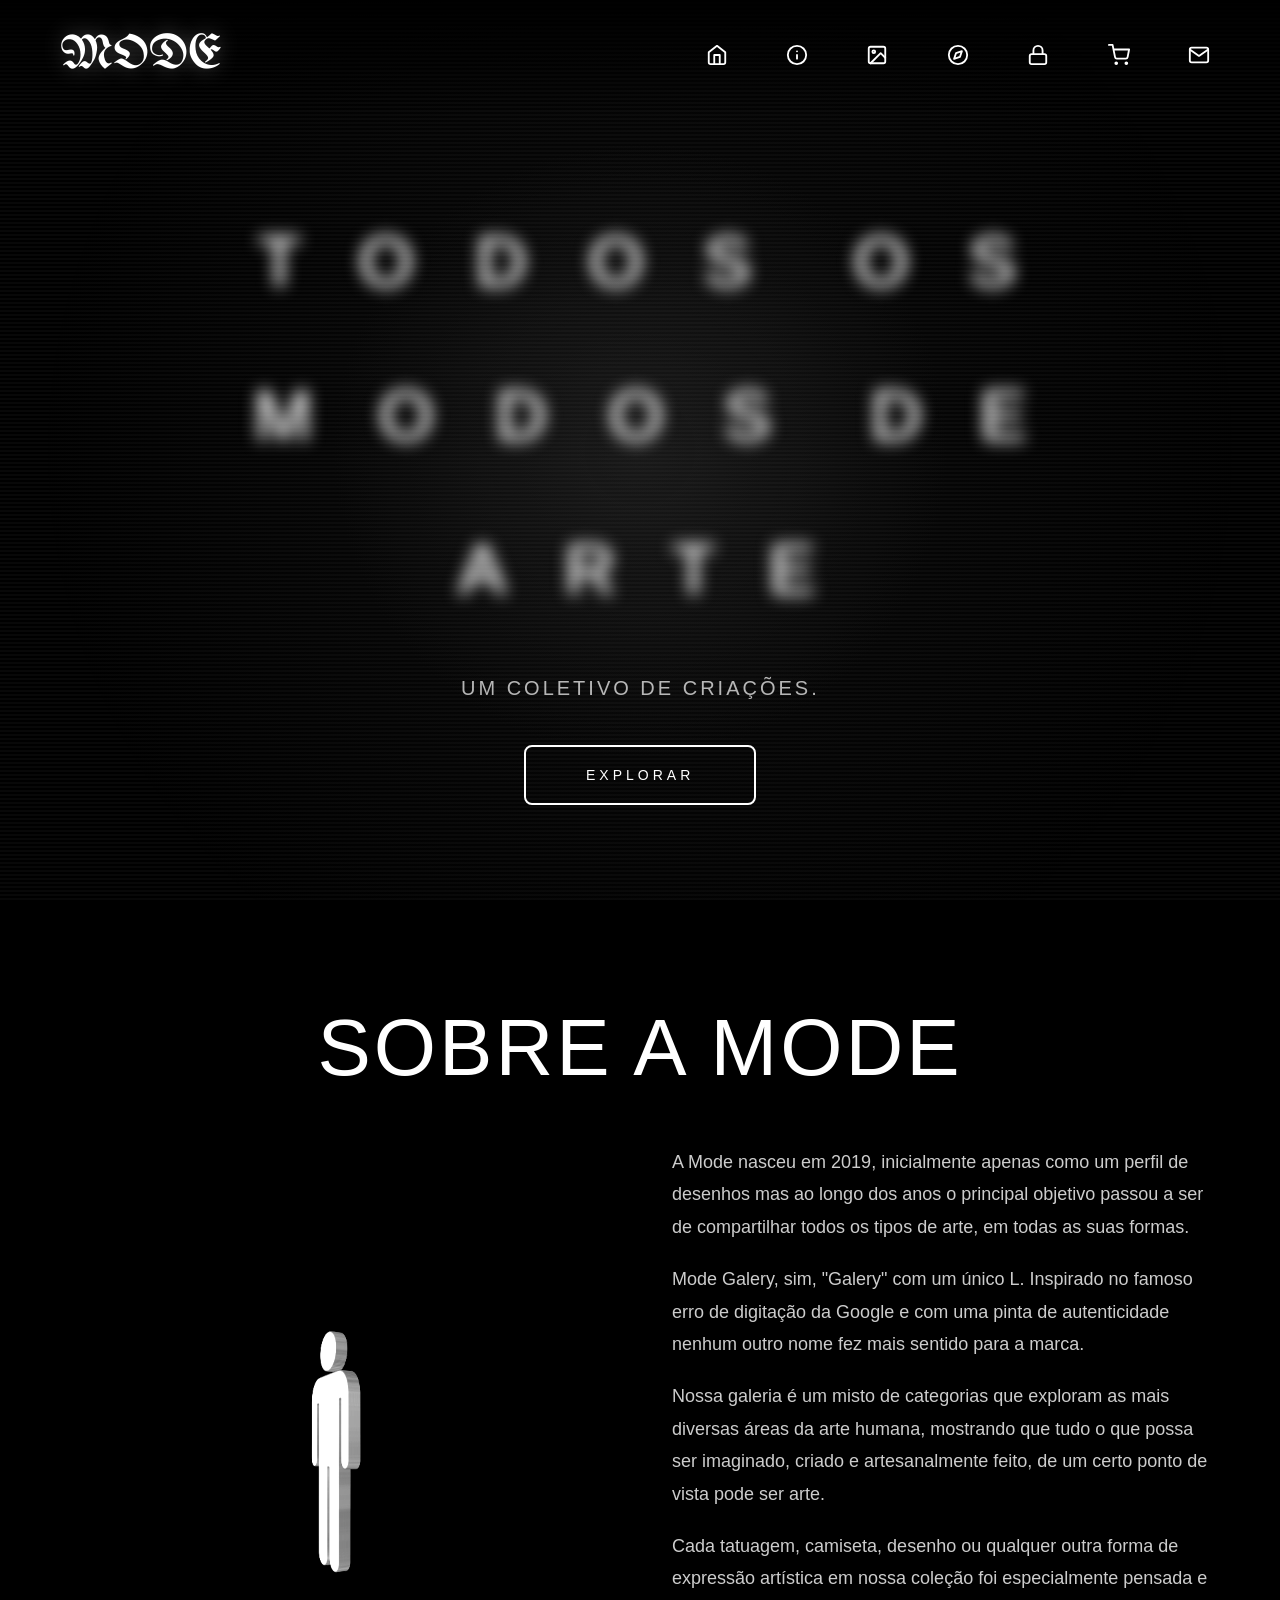
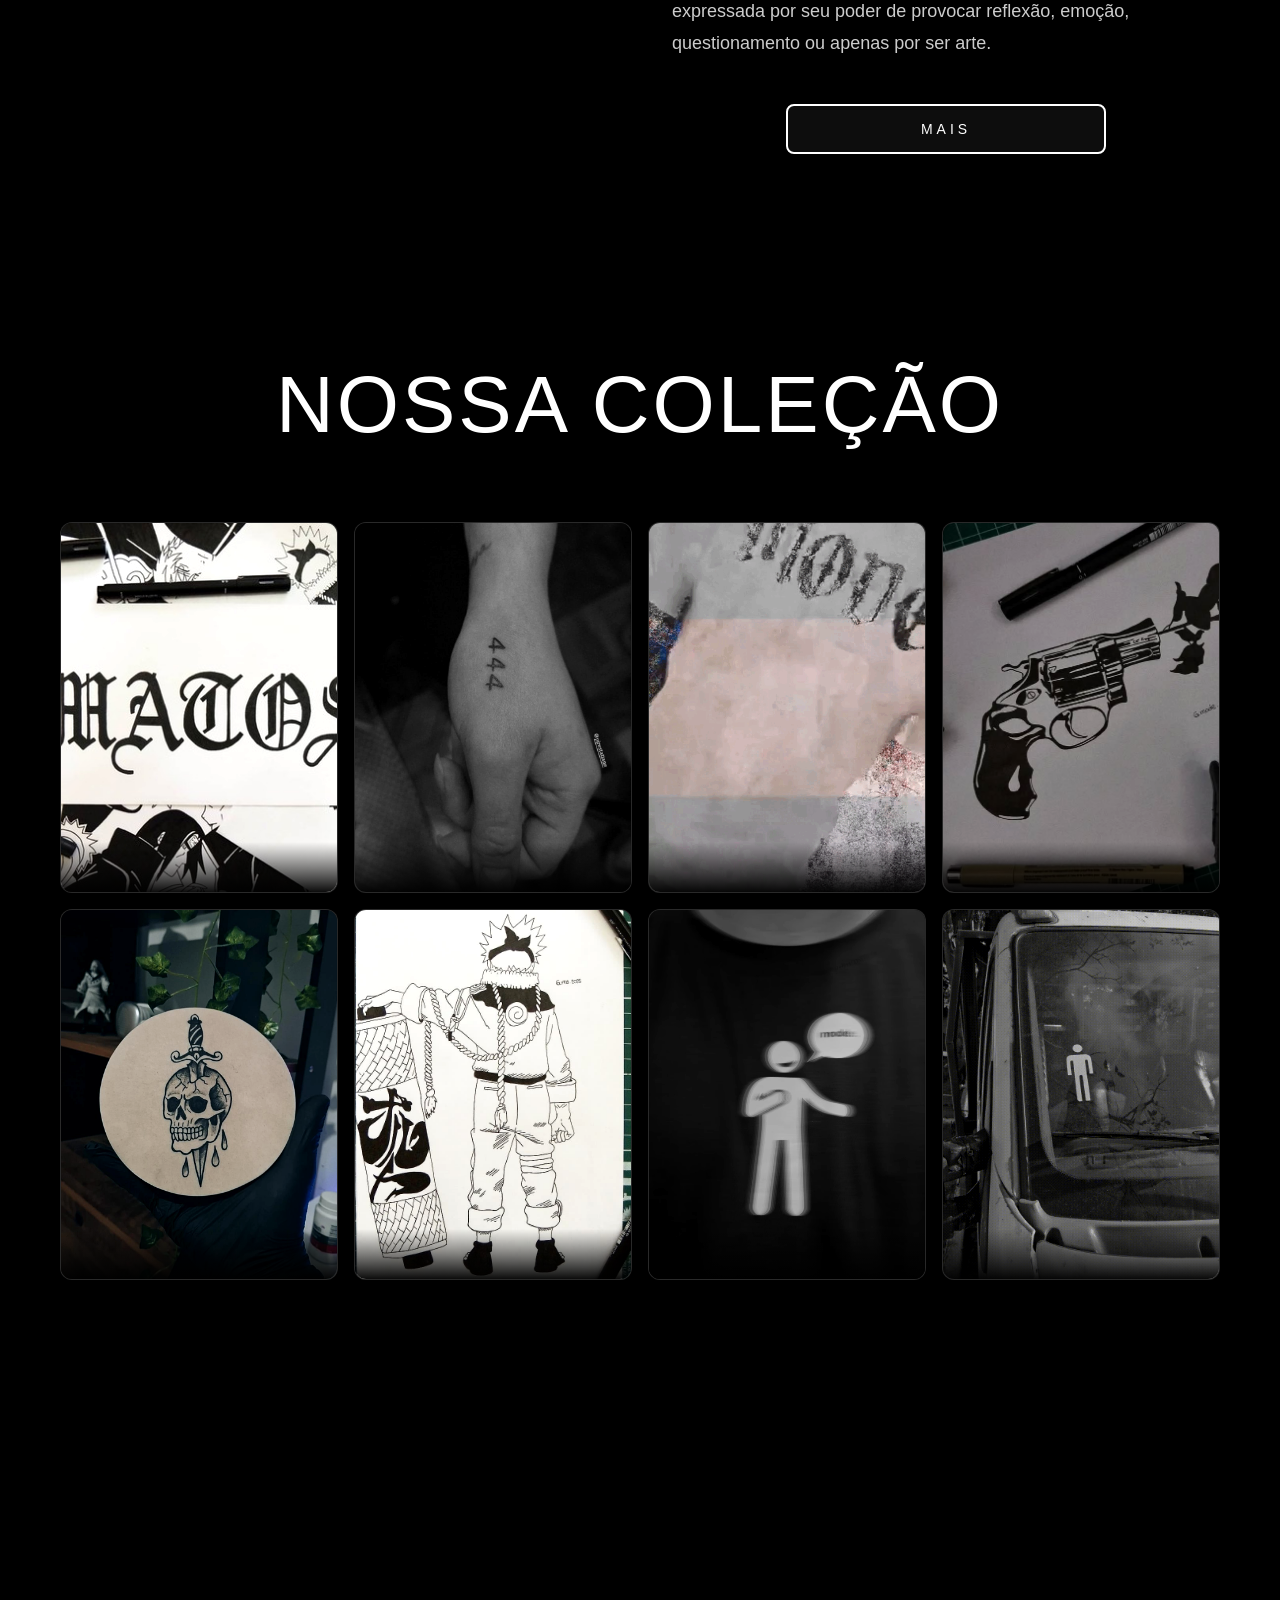
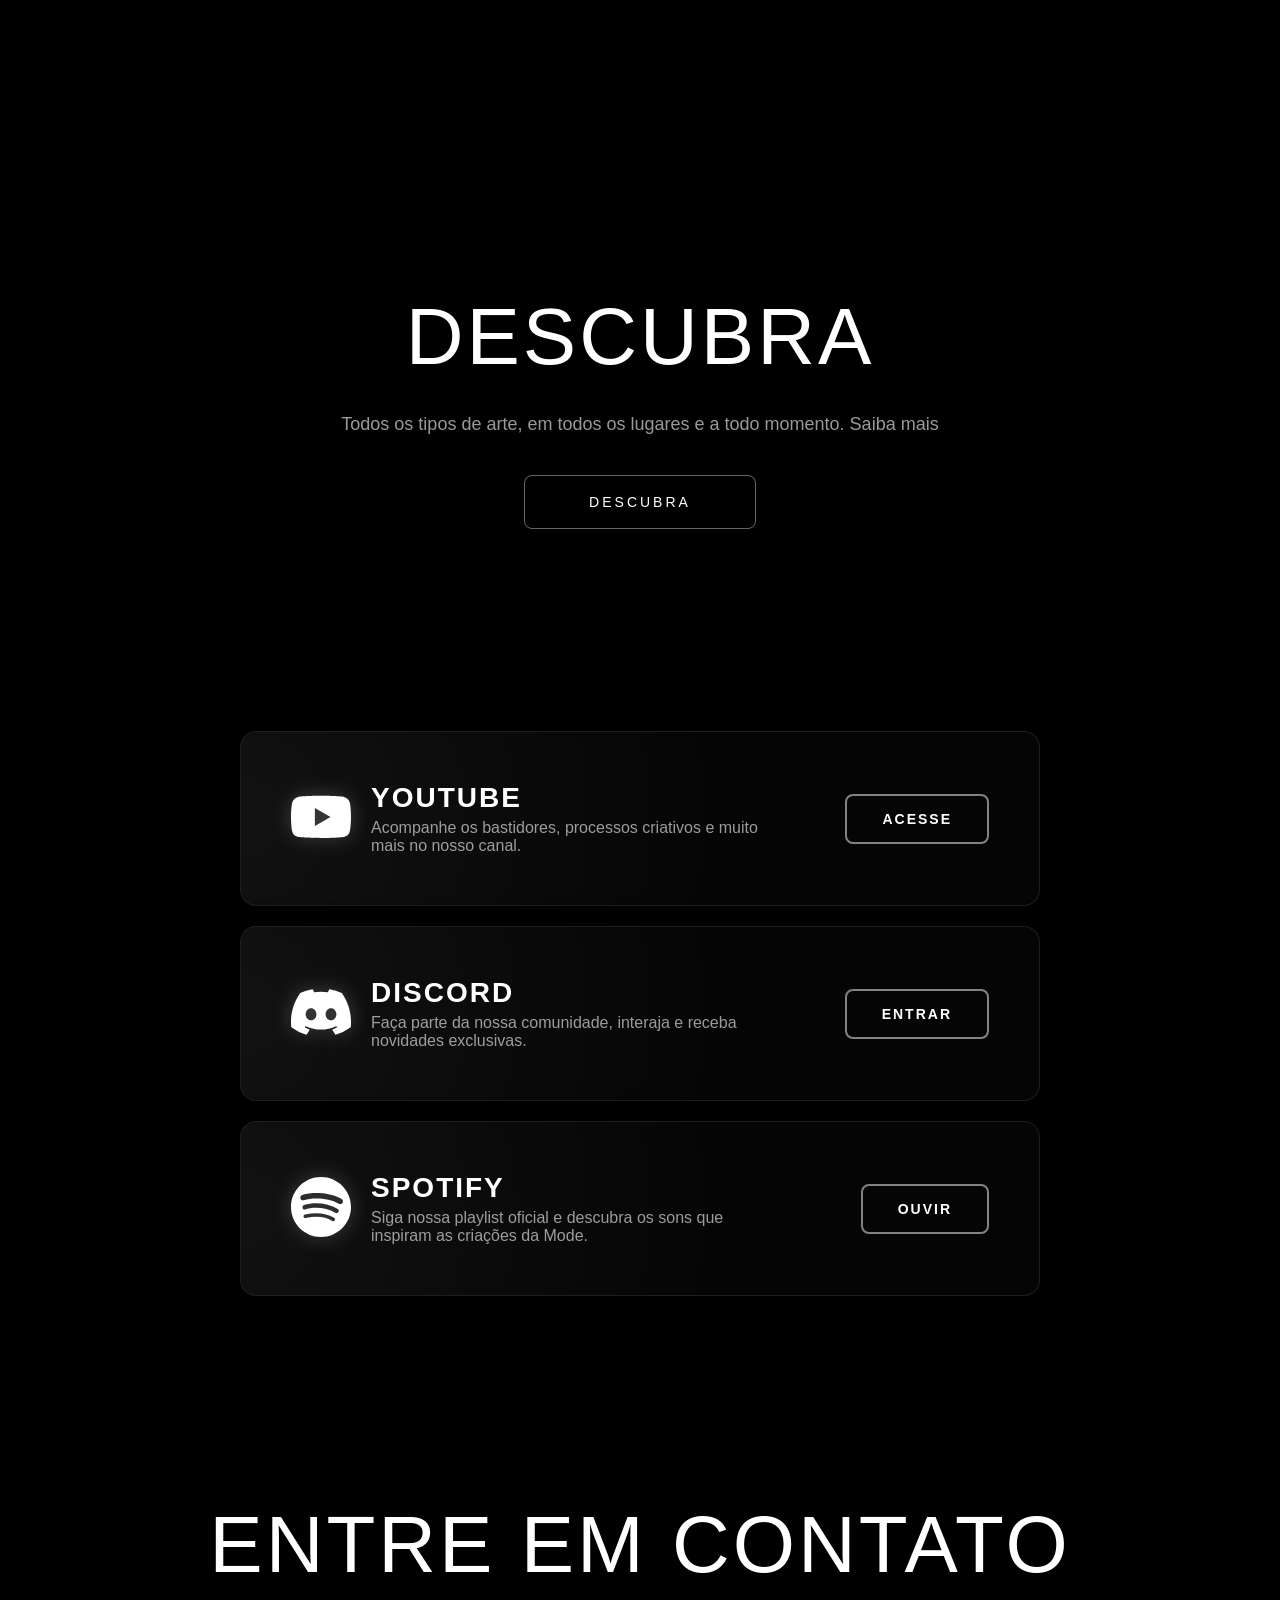
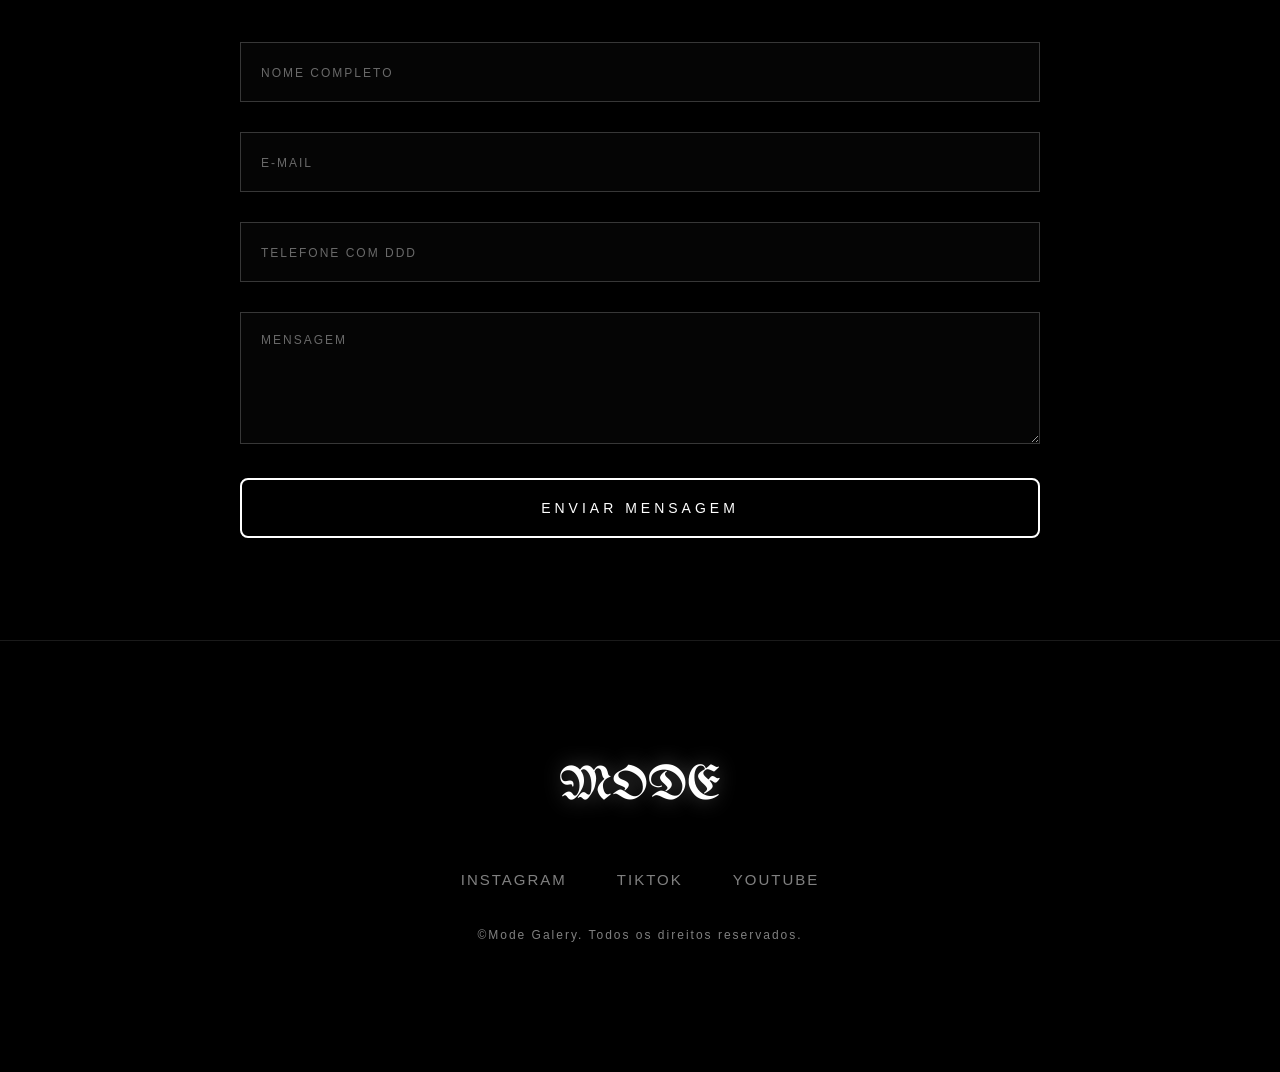
==== index.html @ 177bc2ba "Upload files" ====
<!DOCTYPE html>
<html lang="pt-BR">
<head>
    <meta charset="UTF-8">
    <meta name="viewport" content="width=device-width, initial-scale=1.0">
    <title>Mode Galery</title>
    <link rel="icon" type="image/x-icon" href="img/home-mode.png">
    <meta name="description" content="MODE COMPANY - Todos os modos de arte">
    <link rel="stylesheet" href="style.css">
    <link rel="preconnect" href="https://fonts.googleapis.com">
    <link rel="preconnect" href="https://fonts.gstatic.com" crossorigin>
    <link href="https://fonts.googleapis.com/css2?family=UnifrakturMaguntia&family=Cormorant+Garamond:ital,wght@0,300;0,400;1,400&display=swap" rel="stylesheet">
    <!-- Netlify Identity Widget -->
    <script type="text/javascript" src="https://identity.netlify.com/v1/netlify-identity-widget.js"></script>
</head>
<body>
    <div class="loading-screen" id="loading">
        <div class="loading-container">
            <img src="img/home-mode-gif.gif" alt="Mode Loading" class="loading-gif">
        </div>
    </div>

    <div class="menu-overlay" id="menuOverlay"></div>
    <div class="particles" id="particles"></div>
    <div class="scanline"></div>
    <div class="blur-glow"></div>
    <div class="mouse-gradient" id="mouseGradient"></div>

    <nav>
        <div class="nav-container">
            <a href="index.html" class="logo" style="text-decoration:none;">MODE</a>
            <div class="nav-right">
                <div class="nav-links" id="navLinks">
                    <a href="#home" title="Início">
                        <svg viewBox="0 0 24 24" width="22" height="22" fill="none" stroke="currentColor" stroke-width="2" stroke-linecap="round" stroke-linejoin="round"><path d="M3 9l9-7 9 7v11a2 2 0 0 1-2 2H5a2 2 0 0 1-2-2z"></path><polyline points="9 22 9 12 15 12 15 22"></polyline></svg>
                        <span class="nav-text">Início</span>
                    </a>
                    <a href="#about" title="Sobre">
                        <svg viewBox="0 0 24 24" width="22" height="22" fill="none" stroke="currentColor" stroke-width="2" stroke-linecap="round" stroke-linejoin="round"><circle cx="12" cy="12" r="10"></circle><line x1="12" y1="16" x2="12" y2="12"></line><line x1="12" y1="8" x2="12.01" y2="8"></line></svg>
                        <span class="nav-text">Sobre</span>
                    </a>
                    <a href="#gallery" title="Galeria">
                        <svg viewBox="0 0 24 24" width="22" height="22" fill="none" stroke="currentColor" stroke-width="2" stroke-linecap="round" stroke-linejoin="round"><rect x="3" y="3" width="18" height="18" rx="2" ry="2"></rect><circle cx="8.5" cy="8.5" r="1.5"></circle><polyline points="21 15 16 10 5 21"></polyline></svg>
                        <span class="nav-text">Galeria</span>
                    </a>
                    <a href="descubra.html" title="Descubra">
                        <svg viewBox="0 0 24 24" width="22" height="22" fill="none" stroke="currentColor" stroke-width="2" stroke-linecap="round" stroke-linejoin="round"><circle cx="12" cy="12" r="10"></circle><polygon points="16.24 7.76 14.12 14.12 7.76 16.24 9.88 9.88 16.24 7.76"></polygon></svg>
                        <span class="nav-text">Descubra</span>
                    </a>
                    <a href="membros/" title="Membros">
                        <svg viewBox="0 0 24 24" width="22" height="22" fill="none" stroke="currentColor" stroke-width="2" stroke-linecap="round" stroke-linejoin="round"><rect x="3" y="11" width="18" height="11" rx="2" ry="2"></rect><path d="M7 11V7a5 5 0 0 1 10 0v4"></path></svg>
                        <span class="nav-text">Membros</span>
                    </a>
                    <a href="loja.html" title="Loja">
                        <svg viewBox="0 0 24 24" width="22" height="22" fill="none" stroke="currentColor" stroke-width="2" stroke-linecap="round" stroke-linejoin="round"><circle cx="9" cy="21" r="1"></circle><circle cx="20" cy="21" r="1"></circle><path d="M1 1h4l2.68 13.39a2 2 0 0 0 2 1.61h9.72a2 2 0 0 0 2-1.61L23 6H6"></path></svg>
                        <span class="nav-text">Loja</span>
                    </a>
                    <a href="#contact" title="Contato">
                        <svg viewBox="0 0 24 24" width="22" height="22" fill="none" stroke="currentColor" stroke-width="2" stroke-linecap="round" stroke-linejoin="round"><path d="M4 4h16c1.1 0 2 .9 2 2v12c0 1.1-.9 2-2 2H4c-1.1 0-2-.9-2-2V6c0-1.1.9-2 2-2z"></path><polyline points="22,6 12,13 2,6"></polyline></svg>
                        <span class="nav-text">Contato</span>
                    </a>
                </div>
                <div class="hamburger" id="hamburger">
                    <span></span>
                    <span></span>
                    <span></span>
                </div>
            </div>
        </div>
    </nav>

    <section class="hero" id="home">
        <div class="hero-content">
            <h1 class="hero-title mobile-only" data-aos data-text="TODOS OS MODOS DE ARTE">TODOS OS<br>MODOS DE<br>ARTE</h1>
            <h1 class="hero-title desktop-blur desktop-only" data-aos aria-label="TODOS OS MODOS DE ARTE">
                <span tabindex="0" class="char-blur"><span data-text="T">T</span></span>
                <span tabindex="0" class="char-blur"><span data-text="O">O</span></span>
                <span tabindex="0" class="char-blur"><span data-text="D">D</span></span>
                <span tabindex="0" class="char-blur"><span data-text="O">O</span></span>
                <span tabindex="0" class="char-blur"><span data-text="S">S</span></span>
                <span tabindex="0" class="char-blur space"><span> </span></span>
                <span tabindex="0" class="char-blur"><span data-text="O">O</span></span>
                <span tabindex="0" class="char-blur"><span data-text="S">S</span></span>
                <span tabindex="0" class="char-blur break"><span></span></span>
                <span tabindex="0" class="char-blur"><span data-text="M">M</span></span>
                <span tabindex="0" class="char-blur"><span data-text="O">O</span></span>
                <span tabindex="0" class="char-blur"><span data-text="D">D</span></span>
                <span tabindex="0" class="char-blur"><span data-text="O">O</span></span>
                <span tabindex="0" class="char-blur"><span data-text="S">S</span></span>
                <span tabindex="0" class="char-blur space"><span> </span></span>
                <span tabindex="0" class="char-blur"><span data-text="D">D</span></span>
                <span tabindex="0" class="char-blur"><span data-text="E">E</span></span>
                <span tabindex="0" class="char-blur break"><span></span></span>
                <span tabindex="0" class="char-blur"><span data-text="A">A</span></span>
                <span tabindex="0" class="char-blur"><span data-text="R">R</span></span>
                <span tabindex="0" class="char-blur"><span data-text="T">T</span></span>
                <span tabindex="0" class="char-blur"><span data-text="E">E</span></span>
            </h1>
            <p data-aos>Um coletivo de criações.</p>
            <a href="#gallery" class="cta-button" data-aos>Explorar</a>
        </div>
    </section>

    <section class="about" id="about">
        <h2 class="section-title" data-aos>Sobre a Mode</h2>
        <div class="about-grid">
            <div class="gif-container" data-aos>
                <img src="img/home-mode-gif.gif" alt="Mode Animation">
            </div>
            <div class="about-text" data-aos>
                <p>A Mode nasceu em 2019, inicialmente apenas como um perfil de desenhos mas ao longo dos anos o principal objetivo passou a ser de compartilhar todos os tipos de arte, em todas as suas formas.</p>
                <p>Mode Galery, sim, "Galery" com um único L. Inspirado no famoso erro de digitação da Google e com uma pinta de autenticidade nenhum outro nome fez mais sentido para a marca.</p>
                <p>Nossa galeria é um misto de categorias que exploram as mais diversas áreas da arte humana, mostrando que tudo o que possa ser imaginado, criado e artesanalmente feito, de um certo ponto de vista pode ser arte.</p>
                <p>Cada tatuagem, camiseta, desenho ou qualquer outra forma de expressão artística em nossa coleção foi especialmente pensada e expressada por seu poder de provocar reflexão, emoção, questionamento ou apenas por ser arte.</p>
                <div class="creator-btn-wrapper">
                    <button class="cta-button creator-btn" id="btnCreator">Mais</button>
                </div>
            </div>
        </div>
    </section>

    <section class="gallery" id="gallery">
        <h2 class="section-title" data-aos>Nossa Coleção</h2>
        <div class="gallery-grid">
            <div class="gallery-item" data-aos data-title="Matos" data-desc="Escrita gótica trazendo o sobrenome do responsável pelos desenhos ao fundo.">
                <img src="img/matos.jpg" alt="Matos" loading="lazy">
                <div class="gallery-info"></div>
            </div>
            <div class="gallery-item" data-aos data-title="Tattoo 444" data-desc="444, simples e minimalista como tem que ser, porém altamente significativo para a cliente.">
                <img src="img/444.jpeg" alt="444" loading="lazy">
                <div class="gallery-info"></div>
            </div>                
            <div class="gallery-item" data-aos data-title="Mode v007" data-desc="Protótipo de camiseta ainda não lançada, data ainda indefinida...">
                <img src="img/mode-shirt.gif" alt="Mode Shirt" loading="lazy">
                <div class="gallery-info"></div>
            </div>
            <div class="gallery-item" data-aos data-title="Guns 'n roses" data-desc="Guns 'n roses, simples assim.">
                <img src="img/gun.jpg" alt="Gun" loading="lazy">
                <div class="gallery-info"></div>
            </div>
            <div class="gallery-item" data-aos data-title="Tattoo Skull" data-desc="Um dos primeiros treinos realizados em pele artificial, registro de um ínicio.">
                <img src="img/tattoo-skull.jpeg" alt="Tattoo Skull" loading="lazy">
                <div class="gallery-info"></div>
            </div>
            <div class="gallery-item" data-aos data-title="Naruto Pergaminho" data-desc="Referência aos primeiros episódios de um dos maiores fenômenos da cultura pop atual.">
                <img src="img/pergaminho.jpg" alt="Naruto pergaminho" loading="lazy">
                <div class="gallery-info"></div>
            </div>
            <div class="gallery-item" data-aos data-title="Mode v002" data-desc="Peça oficial da nossa coleção de vestuário lançada no ano de 2025, estoque disponível em breve">
                <img src="img/mode-shirt.jpeg" alt="Mode Shirt" loading="lazy">
                <div class="gallery-info"></div>
            </div>            
            <div class="gallery-item" data-aos data-title="Mode Ruas" data-desc="O nosso logo representa um boneco vetor 'cru', onde tudo nele ainda pode ser imaginado e criado, sendo visualizado de formas diferentes por cada pessoa.">
                <img src="img/mode-ruas.gif" alt="Mode Ruas" loading="lazy">
                <div class="gallery-info"></div>
            </div>
            <div class="gallery-item" data-aos data-title="Naruto Sketch" data-desc="Entre os desenhos iniciais fazendo referência a uma clássica capa de um dos volumes do mangá.">
                <img src="img/naruto.jpg" alt="Naruto" loading="lazy">
                <div class="gallery-info"></div>
            </div>
            <div class="gallery-item" data-aos data-title="Travis" data-desc="Travis Scott por trás de sua marca, algo muito simbólico para mim, assim como o show da turnê 'Circus Maximus' que criou marcas de guerra no desenho.">
                <img src="img/travis.jpg" alt="Travis" loading="lazy">
                <div class="gallery-info"></div>
            </div>
            <div class="gallery-item" data-aos data-title="Heads" data-desc="Sombras marcadas revelam as diversas personalidades que habitam dentro de nós, a depender do ambiente e pessoas que nos circulam.">
                <img src="img/cabecas.jpg" alt="Heads" loading="lazy">
                <div class="gallery-info"></div>
            </div>  
            <div class="gallery-item" data-aos data-title=":)" data-desc="Apenas sorria apesar de tudo.">
                <img src="img/carinha-tattoo.jpeg" alt="Carinha" loading="lazy">
                <div class="gallery-info"></div>
            </div>                                   
        </div>
    </section>

    <section class="more" id="more">
        <h2 class="section-title" data-aos>Descubra</h2>
        <p class="rec-subtitle" data-aos>Todos os tipos de arte, em todos os lugares e a todo momento. Saiba mais</p>
        <div class="rec-buttons" data-aos>
            <a href="descubra.html" class="rec-btn">Descubra</a>
        </div>
    </section>

    <section class="social-widgets-section" id="socials">
        <div class="glass-widget" data-aos>
            <div class="widget-content-left">
                <div class="widget-icon yt-icon">
                    <svg xmlns="http://www.w3.org/2000/svg" viewBox="0 0 24 24" fill="currentColor">
                        <path d="M23.498 6.186a3.016 3.016 0 0 0-2.122-2.136C19.505 3.545 12 3.545 12 3.545s-7.505 0-9.377.505A3.017 3.017 0 0 0 .501 6.186C0 8.07 0 12 0 12s0 3.93.501 5.814a3.016 3.016 0 0 0 2.122 2.136c1.871.505 9.377.505 9.377.505s7.505 0 9.377-.505a3.015 3.015 0 0 0 2.122-2.136C24 15.93 24 12 24 12s0-3.93-.502-5.814zM9.545 15.568V8.432L15.818 12l-6.273 3.568z"/>
                    </svg>
                </div>
                <div class="widget-text">
                    <h3>Youtube</h3>
                    <p>Acompanhe os bastidores, processos criativos e muito mais no nosso canal.</p>
                </div>
            </div>
            <a href="https://www.youtube.com/@modegalery/featured" target="_blank" class="widget-btn yt-btn">Acesse</a>
        </div>

        <div class="glass-widget" data-aos>
            <div class="widget-content-left">
                <div class="widget-icon dc-icon">
                    <svg viewBox="0 0 24 24" fill="currentColor"><path d="M20.317 4.37a19.791 19.791 0 00-4.885-1.515.074.074 0 00-.079.037c-.21.375-.444.864-.608 1.25a18.27 18.27 0 00-5.487 0 12.64 12.64 0 00-.617-1.25.077.077 0 00-.079-.037A19.736 19.736 0 003.677 4.37a.07.07 0 00-.032.027C.533 9.046-.32 13.58.099 18.057a.082.082 0 00.031.057 19.9 19.9 0 005.993 3.03.078.078 0 00.084-.028 14.09 14.09 0 001.226-1.994.076.076 0 00-.041-.106 13.107 13.107 0 01-1.872-.892.077.077 0 01-.008-.128 10.2 10.2 0 00.372-.292.074.074 0 01.077-.01c3.928 1.793 8.18 1.793 12.062 0a.074.074 0 01.078.01c.12.098.246.198.373.292a.077.077 0 01-.006.127 12.299 12.299 0 01-1.873.892.077.077 0 00-.041.107c.36.698.772 1.362 1.225 1.993a.076.076 0 00.084.028 19.839 19.839 0 006.002-3.03.077.077 0 00.032-.054c.5-5.177-.838-9.674-3.549-13.66a.061.061 0 00-.031-.028zM8.02 15.33c-1.183 0-2.157-1.085-2.157-2.419 0-1.333.956-2.419 2.157-2.419 1.21 0 2.176 1.096 2.157 2.42 0 1.333-.956 2.418-2.157 2.418zm7.975 0c-1.183 0-2.157-1.085-2.157-2.419 0-1.333.955-2.419 2.157-2.419 1.21 0 2.176 1.096 2.157 2.42 0 1.333-.946 2.418-2.157 2.418z"/></svg>
                </div>
                <div class="widget-text">
                    <h3>Discord</h3>
                    <p>Faça parte da nossa comunidade, interaja e receba novidades exclusivas.</p>
                </div>
            </div>
            <a href="https://discord.gg/uEzsKBZxDZ" target="_blank" class="widget-btn dc-btn">Entrar</a>
        </div>

        <div class="glass-widget" data-aos>
            <div class="widget-content-left">
                <div class="widget-icon sp-icon">
                    <svg viewBox="0 0 24 24" fill="currentColor"><path d="M12 0C5.4 0 0 5.4 0 12s5.4 12 12 12 12-5.4 12-12S18.66 0 12 0zm5.521 17.34c-.24.359-.66.48-1.021.24-2.82-1.74-6.36-2.101-10.561-1.141-.418.122-.779-.179-.899-.539-.12-.421.18-.78.54-.9 4.56-1.021 8.52-.6 11.64 1.32.42.18.48.659.24 1.02zm1.44-3.3c-.301.42-.84.6-1.262.3-3.239-1.98-8.159-2.58-11.939-1.38-.479.12-1.02-.12-1.14-.6-.12-.48.12-1.021.6-1.141C9.6 9.9 15 10.561 18.72 12.84c.361.181.54.78.24 1.2zm.12-3.36C15.24 8.4 8.82 8.16 5.16 9.301c-.6.179-1.2-.181-1.38-.721-.18-.6.18-1.2.72-1.38 4.32-1.32 11.28-1.02 15.72 1.62.54.3.72.96.42 1.5-.299.54-.959.72-1.5.36z"/></svg>
                </div>
                <div class="widget-text">
                    <h3>Spotify</h3>
                    <p>Siga nossa playlist oficial e descubra os sons que inspiram as criações da Mode.</p>
                </div>
            </div>
            <a href="https://open.spotify.com/playlist/28ocycIZnzZsFLbLBURC3s?si=R5A1GUV6SsqdP04qK9WtXw" target="_blank" class="widget-btn sp-btn">Ouvir</a>
        </div>
    </section>

    <section class="contact" id="contact">
        <h2 class="section-title" data-aos>Entre em Contato</h2>
        <div class="contact-container">
            <form class="contact-form" id="contactForm" name="contato" method="POST" data-netlify="true" netlify-honeypot="bot-field" data-aos>
                <input type="hidden" name="form-name" value="contato" />
                <p class="hidden" style="display: none"><input name="bot-field"></p>

                <div id="formError" style="color: #ff4444; font-size: 13px; display: none; margin-bottom: 10px; text-align: left; letter-spacing: 1px;"></div>

                <div class="form-group">
                    <input type="text" name="nome" placeholder="Nome Completo" required>
                </div>
                <div class="form-group">
                    <input type="email" name="email" id="emailInput" placeholder="E-mail" required>
                </div>
                <div class="form-group">
                    <input type="tel" name="telefone" id="phoneInput" placeholder="Telefone com DDD" required>
                </div>
                <div class="form-group">
                    <textarea name="mensagem" placeholder="Mensagem" rows="5" required></textarea>
                </div>
                <button type="submit" class="submit-btn" id="submitBtn">Enviar Mensagem</button>
            </form>
        </div>
    </section>

    <footer>
        <a href="index.html" class="logo" style="text-decoration: none; display: inline-block;">MODE</a>    
        <div class="social-links">
            <a href="https://www.instagram.com/mode.galery" target="_blank">Instagram</a>
            <a href="https://www.tiktok.com/@luvadepedreiro" target="_blank">TikTok</a>
            <a href="https://www.youtube.com/@modegalery/featured" target="_blank">YouTube</a>
        </div>
        <p>©Mode Galery. Todos os direitos reservados.</p>
    </footer>

    <div class="modal" id="successModal">
        <div class="modal-content">
            <span class="modal-close contact-close">×</span>
            <div class="modal-icon">✓</div>
            <h2>Mensagem Enviada</h2>
            <p>Obrigado por entrar em contato com a Mode.</p>
            <br>
            <p style="font-size: 12px; opacity: 0.6;">Em breve retornaremos o contato.</p>
        </div>
    </div>

    <div class="modal" id="creatorModal">
        <div class="modal-content profile-modal-content">
            <span class="modal-close" id="creatorClose">×</span>
            <h2 class="profile-title" style="font-size: 22px; margin-bottom: 20px;">Quem está por trás da Mode?</h2>
            
            <div class="about-carousel">
                <div class="carousel-track" id="aboutCarouselTrack">
                    <img src="img/matheusespelho.jpeg" alt="Matheus M." class="carousel-img">
                    <img src="img/matheusselfie.jpeg" alt="Matheus M." class="carousel-img">
                    <img src="img/matheus.jpeg" alt="Matheus M." class="carousel-img">
                </div>
                <div class="carousel-arrow prev" id="aboutCarPrev">❮</div>
                <div class="carousel-arrow next" id="aboutCarNext">❯</div>
                <div class="carousel-dots" id="aboutCarDots"></div>
            </div>

            <h2 class="profile-title" style="margin-top: 15px;">Matheus M.</h2>
            <div class="about-tabs">
                <button class="about-tab-btn active" data-target="pessoal">
                    <svg viewBox="0 0 24 24" width="14" height="14" fill="none" stroke="currentColor" stroke-width="2" stroke-linecap="round" stroke-linejoin="round"><path d="M20 21v-2a4 4 0 0 0-4-4H8a4 4 0 0 0-4 4v2"></path><circle cx="12" cy="7" r="4"></circle></svg>
                    Pessoal
                </button>
                <button class="about-tab-btn" data-target="hobbies">
                    <svg viewBox="0 0 24 24" width="14" height="14" fill="none" stroke="currentColor" stroke-width="2" stroke-linecap="round" stroke-linejoin="round"><path d="M3 18v-6a9 9 0 0 1 18 0v6"></path><path d="M21 19a2 2 0 0 1-2 2h-1a2 2 0 0 1-2-2v-3a2 2 0 0 1 2-2h3zM3 19a2 2 0 0 0 2 2h1a2 2 0 0 0 2-2v-3a2 2 0 0 0-2-2H3z"></path></svg>
                    Hobbies
                </button>
                <button class="about-tab-btn" data-target="profissional">
                    <svg viewBox="0 0 24 24" width="14" height="14" fill="none" stroke="currentColor" stroke-width="2" stroke-linecap="round" stroke-linejoin="round"><rect x="2" y="3" width="20" height="14" rx="2" ry="2"></rect><line x1="8" y1="21" x2="16" y2="21"></line><line x1="12" y1="17" x2="12" y2="21"></line></svg>
                    Profissional
                </button>
            </div>

            <div class="profile-bio-container">
                <div class="about-panel active" id="panel-pessoal">
                    <p class="profile-bio">Desde a infância, com influências próximas da música, do grafitti e da fotografia, comecei a desenvolver minhas ideias por meio do desenho e sempre busquei novas áreas e referências na arte em geral. Hoje essas ideias viraram a Mode.</p><br>
                </div>
                <div class="about-panel" id="panel-hobbies">
                    <p class="profile-bio">Nas horas vagas, gosto de me dedicar a projetos criativos diversos, como edição de vídeos, criação de materiais para as multiplataformas da Mode, desenhos e outras atividades relacionadas ao universo visual e digital.</p>
                </div>
                <div class="about-panel" id="panel-profissional">
                    <p class="profile-bio">Atualmente atuo na área de análise e desenvolvimentos de sistemas ERP. Focando meus estudos e projetos profissionais em front-end (HTML, CSS e JavaScript)</p>
                </div>
            </div>

            <a href="https://www.instagram.com/sotam_______" target="_blank" class="submit-btn profile-link-btn">Acessar Perfil</a>
        </div>
    </div>  

    <div class="modal" id="galleryModal">
        <div class="modal-content profile-modal-content">
            <span class="modal-close" id="galleryClose">×</span>
            
            <div class="gallery-nav prev" id="galleryPrev">❮</div>
            <div class="gallery-nav next" id="galleryNext">❯</div>

            <img src="" id="galleryModalImg" class="gallery-large-img" alt="Gallery Artwork">
            <h2 id="galleryModalTitle" class="profile-title" style="margin-top: 15px;">Título da Obra</h2>
            <div class="profile-bio-container">
                <p id="galleryModalDesc" class="profile-bio">Descrição da obra...</p>
            </div>
        </div>
    </div>

    <script src="script.js"></script>
</body>
</html>
---- style.css ----
/* Globals */
* { margin: 0; padding: 0; box-sizing: border-box; }

:root {
    --color-white: #ffffff;
    --color-black: #000000;
    --lerp-0: 1;
    --lerp-1: calc(sin(50deg));
    --lerp-2: calc(sin(45deg));
    --lerp-3: calc(sin(35deg));
    --lerp-4: calc(sin(25deg));
    --lerp-5: calc(sin(15deg));
}

html { scroll-behavior: smooth; }

body {
    font-family: 'Anton', sans-serif;
    background: #000000;
    color: #fff;
    overflow-x: hidden;
    position: relative;
    -webkit-tap-highlight-color: transparent;
}

/* Utilities */
.mobile-only { display: block; }
.desktop-only { display: none; }

@media (min-width: 769px) {
    .mobile-only { display: none !important; }
    .desktop-only { display: flex !important; }
}

/* Loader */
.loading-screen {
    position: fixed; top: 0; left: 0; width: 100%; height: 100%;
    background: #000; display: flex; align-items: center; justify-content: center;
    z-index: 9999; transition: opacity 0.5s ease;
}

.loading-screen.hidden { opacity: 0; pointer-events: none; }

.loading-container {
    width: clamp(200px, 40vw, 600px); aspect-ratio: 1; border-radius: 50%;
    overflow: hidden; display: flex; align-items: center; justify-content: center;
    animation: loadingPulse 2s ease-in-out infinite; will-change: transform, opacity;
}

.loading-gif { width: 100%; height: 100%; object-fit: cover; filter: contrast(1.2); }

@keyframes loadingPulse {
    0%, 100% { opacity: 1; transform: scale(1); }
    50% { opacity: 0.6; transform: scale(0.95); }
}

/* Animations / Backgrounds */
.particles {
    position: fixed; top: 0; left: 0; width: 100%; height: 100%;
    pointer-events: none; z-index: 2; overflow: hidden;
}

.particle {
    position: absolute; background: rgba(255,255,255,0.6); border-radius: 50%;
    box-shadow: 0 0 4px rgba(255, 255, 255, 0.3);
    animation: floatUp linear infinite; 
    will-change: transform, opacity;
    backface-visibility: hidden;
}

@keyframes floatUp {
    0%   { transform: translate3d(0, 0, 0); opacity: 0; }
    8%   { opacity: 1; }
    85%  { opacity: 0.7; }
    100% { transform: translate3d(0, -105vh, 0); opacity: 0; }
}

.scanline {
    position: fixed; top: 0; left: 0; width: 100%; height: 100%;
    background: linear-gradient(transparent 50%, rgba(255, 255, 255, 0.03) 50%);
    background-size: 100% 4px; pointer-events: none; z-index: 1;
    animation: scan 8s linear infinite; will-change: background-position;
}

@keyframes scan { 0% { background-position: 0 0; } 100% { background-position: 0 100%; } }

.blur-glow {
    position: fixed; top: 50%; left: 50%; width: clamp(300px, 60vw, 800px);
    aspect-ratio: 1; background: radial-gradient(circle, rgba(70, 70, 70, 0.25) 0%, transparent 60%);
    transform: translate(-50%, -50%); pointer-events: none; z-index: 0;
    animation: glowPulse 8s ease-in-out infinite;
}

@keyframes glowPulse {
    0%, 100% { transform: translate(-50%, -50%) scale(1); opacity: 0.5;}
    50% { transform: translate(-50%, -50%) scale(1.2); opacity: 0.8;}
}

.mouse-gradient {
    position: fixed; top: 0; left: 0; width: 100%; height: 100%;
    background: radial-gradient(600px at 50% 50%, rgba(70, 70, 70, 0.15) 0%, transparent 100%);
    pointer-events: none; z-index: 1;
}

/* Navbar */
nav {
    position: fixed; top: 0; width: 100%;
    padding: clamp(15px, 2vw, 30px) clamp(20px, 5vw, 60px);
    display: flex; justify-content: space-between; align-items: center;
    z-index: 100; background: linear-gradient(180deg, rgba(0,0,0,0.9) 0%, transparent 100%);
    transition: all 0.3s ease;
}

.nav-container { width: 100%; display: flex; justify-content: space-between; align-items: center; }

.logo {
    font-family: 'UnifrakturMaguntia', cursive; font-size: clamp(32px, 4vw, 48px);
    color: #fff; text-shadow: 0 0 20px rgba(255, 255, 255, 0.3);
    cursor: pointer; transition: all 0.3s ease;
}

.logo:hover { text-shadow: 0 0 30px rgba(255, 255, 255, 0.6); transform: scale(1.05); }

.nav-right { display: flex; align-items: center; gap: 30px; }
.nav-links { display: flex; gap: clamp(15px, 3vw, 40px); }

.nav-links a {
    color: #fff; text-decoration: none; font-size: clamp(10px, 1.2vw, 12px);
    letter-spacing: 3px; text-transform: uppercase; position: relative; transition: all 0.3s ease;
    padding: 10px; display: flex; align-items: center; justify-content: center; gap: 8px;
}

.nav-links a svg { transition: transform 0.3s ease; }
.nav-links a:hover svg { transform: scale(1.1); }
.nav-text { display: none; }

.nav-links a::after {
    content: ''; position: absolute; bottom: 0px; left: 0; width: 0; height: 1px;
    background: #fff; transition: width 0.3s ease;
}

.nav-links a:hover::after { width: 100%; }
.nav-links a.nav-active { color: #fff; }
.nav-links a.nav-active::after { width: 100%; }

.hamburger { display: none; flex-direction: column; gap: 5px; cursor: pointer; z-index: 101; padding: 10px; }
.hamburger span { width: 25px; height: 2px; background: #fff; transition: all 0.3s ease; border-radius: 2px; }

.hamburger.active span:nth-child(1) { transform: rotate(45deg) translate(6px, 6px); }
.hamburger.active span:nth-child(2) { opacity: 0; }
.hamburger.active span:nth-child(3) { transform: rotate(-45deg) translate(6px, -6px); }

@media (max-width: 768px) {
    nav { padding: 15px 20px; }
    .hamburger { display: flex; }
    .nav-links {
        position: fixed; top: 0; right: -100%; width: clamp(250px, 70vw, 300px); height: 100vh;
        background: rgba(0, 0, 0, 0.98); backdrop-filter: blur(10px);
        flex-direction: column; justify-content: center; align-items: center; gap: 15px;
        transition: right 0.4s ease, visibility 0.4s;
        visibility: hidden; overflow-y: auto; padding: 80px 0 20px 0;
        border-left: 1px solid rgba(255, 255, 255, 0.1); z-index: 100;
    }
    .nav-links.active { right: 0; visibility: visible; }
    .nav-links a { font-size: 15px; letter-spacing: 4px; padding: 12px; width: 100%; justify-content: center; }
    .nav-text { display: inline-block; }
}

.menu-overlay {
    position: fixed; top: 0; left: 0; width: 100%; height: 100%; background: rgba(0, 0, 0, 0.7);
    z-index: 99; opacity: 0; pointer-events: none; transition: opacity 0.3s ease;
}
.menu-overlay.active { opacity: 1; pointer-events: all; }

/* Hero Base */
.hero {
    display: flex; align-items: center; justify-content: center; position: relative;
    padding: clamp(90px, 18vh, 220px) clamp(15px, 5vw, 60px) clamp(50px, 8vh, 100px);
    min-height: 100vh; z-index: 10;
}

.hero-content {
    text-align: center; max-width: 1200px; width: 100%; display: flex; flex-direction: column;
    align-items: center; gap: clamp(12px, 3vw, 30px);
}

.hero-title {
    font-size: clamp(36px, 12vw, 140px); font-weight: 300; letter-spacing: clamp(4px, 1vw, 10px);
    line-height: 1.1; text-shadow: 0 0 20px rgba(255, 255, 255, 0.3); margin: 0;
    color: #fff;
}

.hero-title.mobile-only { position: relative; display: inline-block; }

.hero-title.mobile-only::before, .hero-title.mobile-only::after,
.char-blur span::before, .char-blur span::after {
    content: attr(data-text); position: absolute; left: 0; top: 0; width: 100%; height: 100%;
}

.hero-title.mobile-only::before, .char-blur span::before {
    animation: glitch-before 2s cubic-bezier(0.25, 0.46, 0.45, 0.94) infinite;
    color: #444; z-index: -1; text-shadow: -2px 0 #444;
}

.hero-title.mobile-only::after, .char-blur span::after {
    animation: glitch-after 2s cubic-bezier(0.25, 0.46, 0.45, 0.94) infinite reverse;
    color: #888; z-index: -2; text-shadow: 2px 0 #888;
}

@media (min-width: 769px) {
    .hero-title.desktop-blur { flex-wrap: wrap; justify-content: center; gap: 0; cursor: default; }
    .char-blur { display: flex; outline: none; align-items: center; justify-content: center; }
    .char-blur.space { width: 0.3em; }
    .char-blur.break { flex-basis: 100%; height: 0; }
    .char-blur span {
        position: relative; display: inline-block;
        scale: calc(var(--active, 0) * 0.5 + 0.5); 
        filter: blur(calc((1 - var(--active, 0)) * 1rem));
        transition: scale calc(((1 - var(--active, 0)) + 0.2) * 1s), filter calc(((1 - var(--active, 0)) + 0.2) * 1s);
    }
    .char-blur:is(:hover, :focus-visible) { --active: var(--lerp-0); }
    .char-blur:is(:hover, :focus-visible) + .char-blur,
    .char-blur:has(+ .char-blur:is(:hover, :focus-visible)) { --active: var(--lerp-1); }
    .char-blur:is(:hover, :focus-visible) + .char-blur + .char-blur,
    .char-blur:has(+ .char-blur + .char-blur:is(:hover, :focus-visible)) { --active: var(--lerp-2); }
    .char-blur:is(:hover, :focus-visible) + .char-blur + .char-blur + .char-blur,
    .char-blur:has(+ .char-blur + .char-blur + .char-blur:is(:hover, :focus-visible)) { --active: var(--lerp-3); }
    .char-blur:is(:hover, :focus-visible) + .char-blur + .char-blur + .char-blur + .char-blur,
    .char-blur:has(+ .char-blur + .char-blur + .char-blur + .char-blur:is(:hover, :focus-visible)) { --active: var(--lerp-4); }
    .char-blur:is(:hover, :focus-visible) + .char-blur + .char-blur + .char-blur + .char-blur + .char-blur,
    .char-blur:has(+ .char-blur + .char-blur + .char-blur + .char-blur + .char-blur:is(:hover, :focus-visible)) { --active: var(--lerp-5); }
}

@media (max-width: 768px) {
    .hero-title.mobile-only { font-size: clamp(40px, 12vw, 60px); line-height: 1.2; }
}

@keyframes glitch-before {
    0%, 100% { clip-path: polygon(0% 0%, 100% 0%, 100% 0%, 0% 0%); transform: translate(0); }
    10% { clip-path: polygon(0% 0%, 100% 0%, 100% 8%, 0% 8%); transform: translate(-2px, 2px); }
    20% { clip-path: polygon(0% 0%, 100% 0%, 100% 20%, 0% 20%); transform: translate(2px, -2px); }
    30% { clip-path: polygon(0% 0%, 100% 0%, 100% 40%, 0% 40%); transform: translate(-1px, 1px); }
    40%, 90% { clip-path: polygon(0% 0%, 100% 0%, 100% 0%, 0% 0%); transform: translate(0); }
}

@keyframes glitch-after {
    0%, 100% { clip-path: polygon(0% 100%, 0% 100%, 100% 100%, 100% 100%); transform: translate(0); }
    15% { clip-path: polygon(0% 92%, 0% 92%, 100% 100%, 100% 92%); transform: translate(2px, -2px); }
    25% { clip-path: polygon(0% 80%, 0% 80%, 100% 100%, 100% 80%); transform: translate(-2px, 2px); }
    35% { clip-path: polygon(0% 60%, 0% 60%, 100% 100%, 100% 60%); transform: translate(1px, -1px); }
    45%, 85% { clip-path: polygon(0% 100%, 0% 100%, 100% 100%, 100% 100%); transform: translate(0); }
}

.hero p {
    font-size: clamp(14px, 3vw, 20px); color: rgba(255, 255, 255, 0.7);
    letter-spacing: clamp(1px, 0.5vw, 3px); text-transform: uppercase;
}

.cta-button {
    display: inline-block; padding: clamp(15px, 2vw, 20px) clamp(40px, 5vw, 60px);
    border: 2px solid #fff; color: #fff; text-decoration: none; font-size: clamp(12px, 1.5vw, 14px);
    letter-spacing: 4px; text-transform: uppercase; position: relative; overflow: hidden;
    transition: all 0.3s ease; margin-top: 15px; cursor: pointer; background: transparent; font-family: 'Anton', sans-serif;
    border-radius: 8px;
}

.cta-button::before {
    content: ''; position: absolute; top: 0; left: -100%; width: 100%; height: 100%;
    background: #fff; transition: left 0.4s ease; z-index: -1;
}

.cta-button:hover::before { left: 0; }
.cta-button:hover { color: #000; }

/* Global Section Configuration */
section { position: relative; z-index: 10; padding: clamp(40px, 8vw, 140px) clamp(15px, 5vw, 60px); }

.section-title {
    font-size: clamp(26px, 7vw, 80px); font-weight: 300; letter-spacing: 3px;
    text-align: center; margin-bottom: clamp(25px, 4vw, 60px); text-transform: uppercase;
    color: #fff;
}

/* About Section */
.about-grid {
    display: grid; grid-template-columns: repeat(auto-fit, minmax(280px, 1fr));
    gap: clamp(30px, 5vw, 80px); align-items: center; max-width: 1400px; margin: 0 auto;
}

.about-text p {
    font-size: clamp(14px, 1.5vw, 18px); line-height: 1.8;
    color: rgba(255, 255, 255, 0.8); margin-bottom: 20px;
}

.gif-container {
    width: 100%; max-width: 480px; aspect-ratio: 1;
    overflow: hidden; position: relative; margin: 0 auto;
}
.gif-container img { width: 100%; height: 100%; object-fit: cover; filter: contrast(1.2); display: block; }

.creator-btn-wrapper { display: flex; justify-content: center; margin-top: 30px; width: 100%; }

.creator-btn {
    font-size: clamp(12px, 1.5vw, 14px); padding: 15px 40px;
    width: 100%; max-width: 320px; text-align: center; background: rgba(255, 255, 255, 0.05);
}

@media (max-width: 768px) {
    .about-grid { grid-template-columns: 1fr; gap: 30px; }
    .about-text { border-left: none; padding-left: 0; text-align: center; }
    .about-text p { text-align: center; font-size: 15px; }
    .creator-btn-wrapper { justify-content: center; }
    .gif-container { max-width: 300px; }
}

/* Gallery Base */
.gallery-grid {
    display: grid; grid-template-columns: repeat(auto-fit, minmax(220px, 1fr));
    gap: 16px; max-width: 1600px; margin: 0 auto;
    padding: 20px 0;
}

.gallery-item {
    position: relative; aspect-ratio: 3/4; border: 1px solid rgba(255, 255, 255, 0.1);
    border-radius: 12px; overflow: hidden; cursor: pointer; 
    transition: transform 0.5s cubic-bezier(0.25, 1, 0.5, 1), box-shadow 0.5s ease, border-color 0.4s ease;
    background: #111;
    box-shadow: 0 5px 15px rgba(0,0,0,0.5);
}

.gallery-item::before {
    content: ''; position: absolute; top: 0; left: 0; width: 100%; height: 100%;
    background: linear-gradient(135deg, rgba(255, 255, 255, 0.05) 0%, transparent 100%);
    opacity: 0; transition: opacity 0.4s ease; z-index: 1; pointer-events: none;
}

.gallery-item:hover::before { opacity: 1; }
.gallery-item:hover { 
    border-color: rgba(255, 255, 255, 0.3); 
    box-shadow: 0 20px 40px rgba(0,0,0,0.8); 
    z-index: 5;
}

.gallery-item img {
    width: 100%; height: 100%; object-fit: cover;
    display: block; transition: transform 0.6s cubic-bezier(0.25, 1, 0.5, 1), filter 0.4s ease;
    filter: contrast(1.1);
}

.gallery-info {
    position: absolute; bottom: 0; left: 0; width: 100%; padding: clamp(12px, 2.5vw, 25px);
    background: linear-gradient(transparent, rgba(0, 0, 0, 0.95)); z-index: 2;
}
.gallery-info p {
    font-size: clamp(10px, 1vw, 12px); color: rgba(255, 255, 255, 0.7); letter-spacing: 2px;
}

@media (max-width: 768px) {
    .gallery-grid { grid-template-columns: repeat(2, 1fr); gap: 12px; }
}

@media (max-width: 380px) {
    .gallery-grid { grid-template-columns: repeat(1, 1fr); gap: 10px; }
}

/* Call to action structure */
.more { text-align: center; }

.rec-subtitle {
    color: rgba(255, 255, 255, 0.6); font-size: clamp(14px, 2vw, 18px);
    margin: -20px auto 40px auto; max-width: 600px;
}

.rec-buttons {
    display: flex; justify-content: center; gap: 15px; flex-wrap: wrap;
    max-width: 800px; margin: 0 auto;
}

.rec-btn {
    display: inline-block;
    padding: clamp(14px, 1.5vw, 18px) clamp(40px, 5vw, 70px);
    background: transparent; border: 1px solid rgba(255, 255, 255, 0.4);
    color: #fff; font-size: clamp(12px, 1.5vw, 14px); letter-spacing: 3px;
    text-transform: uppercase; cursor: pointer; font-family: 'Anton', sans-serif;
    text-decoration: none; text-align: center;
    transition: all 0.3s ease;
    position: relative; overflow: hidden;
    border-radius: 8px;
}

.blog-btn {
    padding: clamp(16px, 2.5vw, 24px) clamp(50px, 8vw, 100px);
    font-size: clamp(15px, 2vw, 18px);
    width: 100%;
    max-width: 400px;
    font-weight: bold;
    letter-spacing: 4px;
}

.rec-btn::before {
    content: ''; position: absolute; top: 0; left: -100%; width: 100%; height: 100%;
    background: #fff; transition: left 0.4s ease; z-index: -1;
}

.rec-btn:hover::before { left: 0; }
.rec-btn:hover { color: #000; border-color: #fff; }

@media (max-width: 480px) {
    .rec-buttons { flex-direction: column; align-items: center; width: 100%; }
    .rec-btn { width: 100%; max-width: 320px; padding: 16px 20px; }
}

/* Social Panels */
.social-widgets-section {
    display: flex; flex-direction: column; gap: 20px; align-items: center;
    padding-top: clamp(40px, 8vw, 100px);
    padding-bottom: clamp(40px, 8vw, 100px);
}

.glass-widget {
    max-width: 800px; width: 100%; background: rgba(255, 255, 255, 0.02);
    border: 1px solid rgba(255, 255, 255, 0.1); border-radius: 16px;
    padding: clamp(25px, 5vw, 50px); position: relative; overflow: hidden;
    transition: all 0.4s ease; display: flex; align-items: center;
    justify-content: space-between; gap: 20px; box-shadow: 0 10px 30px rgba(0,0,0,0.5);
}

.glass-widget::before {
    content: ''; position: absolute; top: 0; left: 0; width: 100%; height: 100%;
    background: radial-gradient(circle at 0% 50%, rgba(255, 255, 255, 0.05) 0%, transparent 60%);
    pointer-events: none; z-index: 0; transition: all 0.4s ease;
}

.glass-widget:hover {
    transform: translateY(-5px); border-color: rgba(255, 255, 255, 0.2);
    box-shadow: 0 15px 40px rgba(255, 255, 255, 0.05);
}

.glass-widget:hover::before { background: radial-gradient(circle at 0% 50%, rgba(255, 255, 255, 0.1) 0%, transparent 70%); }

.widget-content-left { display: flex; align-items: center; gap: 20px; z-index: 1; text-align: left; }

.widget-icon svg {
    width: clamp(45px, 6vw, 60px); height: clamp(45px, 6vw, 60px);
    filter: drop-shadow(0 0 10px rgba(255,255,255,0.2));
    transition: transform 0.3s ease;
}

.yt-icon svg, .dc-icon svg, .sp-icon svg { color: #ffffff; }

.glass-widget:hover .widget-icon svg { transform: scale(1.1); }

.widget-text h3 {
    font-size: clamp(18px, 2.5vw, 28px); letter-spacing: 2px;
    margin-bottom: 5px; text-transform: uppercase; color: #fff;
}

.widget-text p {
    font-family: sans-serif; font-size: clamp(13px, 1.5vw, 16px);
    color: rgba(255,255,255,0.6); max-width: 400px;
}

.yt-btn, .dc-btn, .sp-btn {
    z-index: 1; padding: clamp(12px, 2vw, 15px) clamp(20px, 4vw, 35px);
    text-decoration: none; font-size: clamp(12px, 1.5vw, 14px); letter-spacing: 2px;
    text-transform: uppercase; font-weight: bold;
    transition: all 0.3s ease; white-space: nowrap; font-family: 'Anton', sans-serif;
    background: transparent;
    border: 2px solid rgba(255, 255, 255, 0.5);
    color: #fff;
    border-radius: 8px;
}

.yt-btn:hover, .dc-btn:hover, .sp-btn:hover { 
    background: #fff; color: #000; border-color: #fff; 
    transform: scale(1.05); box-shadow: 0 0 15px rgba(255,255,255,0.3);
}

@media (max-width: 768px) {
    .glass-widget { flex-direction: column; text-align: center; padding: 25px 20px; }
    .widget-content-left { flex-direction: column; text-align: center; gap: 15px; }
    .yt-btn, .dc-btn, .sp-btn { width: 100%; text-align: center; }
    .glass-widget::before { background: radial-gradient(circle at 50% 0%, rgba(255, 255, 255, 0.05) 0%, transparent 60%); }
    .glass-widget:hover::before { background: radial-gradient(circle at 50% 0%, rgba(255, 255, 255, 0.1) 0%, transparent 70%); }
}

/* Contact Module */
.contact-container { max-width: 800px; margin: 0 auto; }
.contact-form { display: flex; flex-direction: column; gap: clamp(15px, 3vw, 30px); }

.form-group input, .form-group textarea {
    width: 100%; padding: clamp(15px, 2vw, 20px); background: rgba(255,255,255,0.02);
    border: 1px solid rgba(255, 255, 255, 0.2); color: #fff;
    font-size: 16px !important; font-family: 'Anton', sans-serif; transition: all 0.3s ease;
}

.form-group input:focus, .form-group textarea:focus {
    outline: none; border-color: #fff; box-shadow: 0 0 15px rgba(255, 255, 255, 0.1); background: rgba(255,255,255,0.05);
}

.form-group input::placeholder, .form-group textarea::placeholder {
    color: rgba(255, 255, 255, 0.4); letter-spacing: 2px;
    text-transform: uppercase; font-size: clamp(10px, 1.5vw, 12px);
}

.submit-btn {
    width: 100%; padding: clamp(15px, 2vw, 20px); background: transparent;
    border: 2px solid #fff; color: #fff; font-size: clamp(12px, 1.5vw, 14px);
    letter-spacing: 4px; text-transform: uppercase; cursor: pointer; display: inline-block;
    position: relative; overflow: hidden; transition: all 0.3s ease; font-family: 'Anton', sans-serif; text-decoration: none;
    border-radius: 8px;
}

.submit-btn::before {
    content: ''; position: absolute; top: 0; left: -100%; width: 100%; height: 100%;
    background: #fff; transition: left 0.4s ease; z-index: -1;
}

.submit-btn:hover::before { left: 0; }
.submit-btn:hover { color: #000; }

/* Footer */
footer {
    padding: clamp(40px, 10vw, 120px) clamp(20px, 5vw, 60px);
    text-align: center; border-top: 1px solid rgba(255, 255, 255, 0.1);
    position: relative; z-index: 10;
}

footer .logo { margin-bottom: 20px; }
footer p { font-size: clamp(10px, 1.5vw, 12px); color: rgba(255, 255, 255, 0.5); letter-spacing: 2px; margin: 10px 0; }

.social-links {
    display: flex; justify-content: center; gap: clamp(15px, 3vw, 30px); margin: 30px 0; flex-wrap: wrap;
}

.social-links a {
    color: rgba(255, 255, 255, 0.5); text-decoration: none; font-size: clamp(12px, 1.5vw, 15px);
    letter-spacing: 2px; text-transform: uppercase; transition: all 0.3s ease; padding: 10px;
}

.social-links a:hover { color: #fff; }

/* Modals Components */
.modal {
    display: none; position: fixed; top: 0; left: 0; width: 100%; height: 100%;
    background: rgba(0, 0, 0, 0.85); backdrop-filter: blur(5px);
    z-index: 9998; align-items: center; justify-content: center; padding: 20px;
}

.modal.active { display: flex; animation: fadeIn 0.3s ease; }

.modal-content {
    background: #0a0a0a; border: 1px solid rgba(255, 255, 255, 0.2); border-radius: 12px;
    padding: clamp(30px, 5vw, 60px); text-align: center; width: 100%;
    max-width: 500px; position: relative; max-height: 90vh; overflow-y: auto;
    box-shadow: 0 10px 30px rgba(0,0,0,0.8); color: #fff;
    -webkit-overflow-scrolling: touch;
}

.rec-modal-content { max-width: 800px; text-align: left; }

.modal-close {
    position: absolute; top: 15px; right: 15px; font-size: 28px; width: 40px; height: 40px;
    display: flex; align-items: center; justify-content: center; background: rgba(255,255,255,0.05);
    color: rgba(255, 255, 255, 0.7); cursor: pointer; transition: all 0.3s ease; border-radius: 50%;
    z-index: 20;
}

.modal-close:hover { color: #fff; background: rgba(255,255,255,0.15); transform: rotate(90deg); }

.modal-icon { font-size: 40px; color: #4ade80; margin-bottom: 15px; }

/* Visualizador da Galeria / Perfil */
.profile-modal-content { padding: clamp(30px, 5vw, 50px) clamp(15px, 4vw, 30px); text-align: center; }

.gallery-large-img {
    width: 100%; max-height: 55vh; object-fit: contain;
    margin: 0 auto 20px auto; border-radius: 6px;
    display: block; box-shadow: 0 0 20px rgba(0, 0, 0, 0.5);
}

.profile-title { font-size: clamp(18px, 3vw, 24px); letter-spacing: 2px; margin-bottom: 5px; color: #fff; }

.profile-bio-container {
    background: rgba(255,255,255,0.02); border-radius: 8px; padding: 16px;
    margin: 16px 0; max-height: 35vh; overflow-y: auto; text-align: left;
    border: 1px solid rgba(255,255,255,0.05);
    -webkit-overflow-scrolling: touch;
}

.profile-bio {
    font-size: clamp(13px, 1.5vw, 15px); color: rgba(255,255,255,0.8); line-height: 1.6; font-family: sans-serif;
}

.profile-link-btn { display: block; margin-top: 10px; width: 100%; text-align: center; border-radius: 8px; }

/* Controles e Setas da Galeria */
.gallery-nav {
    position: absolute; top: 40%; transform: translateY(-50%);
    font-size: 2rem; color: rgba(255, 255, 255, 0.5); cursor: pointer;
    padding: 1rem; transition: color 0.2s ease, transform 0.2s ease;
    user-select: none; z-index: 10;
}

.gallery-nav:hover { color: #fff; transform: translateY(-50%) scale(1.1); }
.gallery-nav.prev { left: 0; }
.gallery-nav.next { right: 0; }

/* CARROSSEL SOBRE / CREATOR */
.about-carousel {
    position: relative; width: 100%; max-width: 250px; aspect-ratio: 1/1;
    margin: 0 auto 15px auto; border-radius: 12px; overflow: hidden;
    border: 2px solid rgba(255,255,255,0.2); box-shadow: 0 0 25px rgba(255, 255, 255, 0.05);
}

.carousel-track {
    display: flex; width: 100%; height: 100%; transition: transform 0.4s cubic-bezier(0.25, 1, 0.5, 1);
}

.carousel-img { min-width: 100%; height: 100%; object-fit: cover; }

.carousel-arrow {
    position: absolute; top: 50%; transform: translateY(-50%);
    background: rgba(0,0,0,0.5); color: #fff;
    width: 30px; height: 30px; display: flex; align-items: center;
    justify-content: center; border-radius: 50%; cursor: pointer;
    z-index: 2; transition: background 0.3s ease; user-select: none; font-size: 14px;
}

.carousel-arrow:hover { background: rgba(0,0,0,0.8); }
.carousel-arrow.prev { left: 10px; }
.carousel-arrow.next { right: 10px; }

.carousel-dots { position: absolute; bottom: 10px; left: 50%; transform: translateX(-50%); display: flex; gap: 6px; z-index: 2; }

.car-dot { width: 8px; height: 8px; border-radius: 50%; background: rgba(255,255,255,0.4); cursor: pointer; transition: background 0.3s ease; }
.car-dot.active { background: #fff; }

/* ABAS CREATOR / SOBRE */
.about-tabs { display: flex; justify-content: center; gap: 8px; margin-top: 15px; flex-wrap: wrap; }
.about-tab-btn {
    background: rgba(255,255,255,0.05); border: 1px solid rgba(255,255,255,0.2); color: rgba(255,255,255,0.7);
    padding: 6px 12px; border-radius: 6px; font-size: 11px; letter-spacing: 1px;
    text-transform: uppercase; cursor: pointer; transition: all 0.3s ease;
    font-family: 'Anton', sans-serif; display: flex; align-items: center; gap: 6px;
}
.about-tab-btn svg { transition: transform 0.3s ease; }
.about-tab-btn.active, .about-tab-btn:hover { background: #fff; color: #000; border-color: #fff; }
.about-tab-btn:hover svg { transform: scale(1.1); }
.about-panel { display: none; animation: fadeIn 0.4s ease; }
.about-panel.active { display: block; }

/* Youtube Carousel */
.video-wrapper {
    position: relative; padding-bottom: 56.25%; height: 0; overflow: hidden;
    border-radius: 14px; border: 1px solid rgba(255,255,255,0.1); background: rgba(0,0,0,0.5);
    box-shadow: 0 20px 50px rgba(0,0,0,0.6); transition: border-color 0.4s ease, box-shadow 0.4s ease;
}
.video-wrapper:hover { border-color: rgba(255,255,255,0.25); box-shadow: 0 25px 60px rgba(0,0,0,0.8); }
.video-wrapper iframe { position: absolute; top: 0; left: 0; width: 100%; height: 100%; border: none; }

.yt-carousel-container { position: relative; width: 100%; overflow: hidden; border-radius: 14px; margin: 0 auto; }
.yt-carousel-track { display: flex; width: 100%; transition: transform 0.4s cubic-bezier(0.25, 1, 0.5, 1); }
.yt-slide { min-width: 100%; flex: 0 0 100%; padding: 0 5px; }

/* ======================================================== */
/* Ajuste de Centralização FLEXBOX (Blog.html)              */
/* ======================================================== */
.blog-section { padding: clamp(60px, 10vw, 120px) clamp(15px, 5vw, 60px); max-width: 1200px; margin: 0 auto; }

.blog-grid { 
    display: flex; 
    flex-wrap: wrap; 
    justify-content: center; 
    gap: 30px; 
}

.blog-card {
    flex: 1 1 320px;
    max-width: 400px;
    background: rgba(255, 255, 255, 0.02); border: 1px solid rgba(255, 255, 255, 0.1);
    border-radius: 12px; overflow: hidden; cursor: pointer; transition: all 0.4s ease;
}

.blog-card:hover { transform: translateY(-5px); border-color: rgba(255, 255, 255, 0.3); box-shadow: 0 15px 40px rgba(0, 0, 0, 0.5); }
.blog-card img { width: 100%; height: 220px; object-fit: cover; filter: grayscale(30%) contrast(1.1); transition: filter 0.4s ease; }
.blog-card:hover img { filter: grayscale(0%) contrast(1.2); }
.blog-card-content { padding: 25px; }
.blog-category { font-size: 10px; letter-spacing: 2px; text-transform: uppercase; color: #888; display: block; margin-bottom: 10px; }
.blog-card h3 { font-size: 22px; margin-bottom: 10px; letter-spacing: 1px; color: #fff; }
.blog-card p { font-size: 14px; color: rgba(255, 255, 255, 0.6); line-height: 1.6; font-family: sans-serif; letter-spacing: 0; }

/* Blog Modal Refinements */
.blog-modal-content { max-width: 800px; text-align: left; padding: clamp(25px, 5vw, 50px); }
.blog-modal-header { margin-bottom: 25px; }
.blog-modal-header h2 { font-size: clamp(24px, 4vw, 36px); margin-bottom: 10px; letter-spacing: 2px; color: #fff; }
.blog-modal-body p { font-family: sans-serif; font-size: clamp(14px, 2vw, 16px); color: rgba(255, 255, 255, 0.8); line-height: 1.8; margin-bottom: 20px; letter-spacing: normal; }
.blog-modal-body img { width: 100%; border-radius: 8px; margin-bottom: 20px; }

/* Base Viewport Animations */
[data-aos] { opacity: 0; transform: translateY(30px); transition: all 0.8s ease; will-change: transform, opacity; }
[data-aos].aos-animate { opacity: 1; transform: translateY(0); }
@keyframes fadeIn { from { opacity: 0; } to { opacity: 1; } }

/* ======================================================== */
/* Componentes Compartilhados (Blog & Descubra)             */
/* ======================================================== */
.back-link { font-size: 11px; letter-spacing: 3px; text-transform: uppercase; color: rgba(255, 255, 255, 0.4); text-decoration: none; transition: color 0.3s ease; padding: clamp(15px, 3vw, 30px) clamp(15px, 5vw, 60px) 0; display: block; position: relative; z-index: 20; margin-top: 80px; }
.back-link:hover { color: #fff; }

.filter-dropdown-container { position: relative; display: flex; justify-content: center; margin-bottom: clamp(25px, 4vw, 50px); z-index: 30; }
.category-toggle { padding: 11px 28px; background: rgba(0, 0, 0, 0.85); border: 1px solid rgba(255, 255, 255, 0.5); color: #fff; font-size: clamp(11px, 1.2vw, 13px); letter-spacing: 3px; text-transform: uppercase; cursor: pointer; font-family: 'Anton', sans-serif; border-radius: 8px; display: flex; align-items: center; gap: 10px; transition: all 0.3s ease; backdrop-filter: blur(12px); }
.category-toggle:hover { background: #fff; color: #000; }
.category-tabs.dropdown-content { display: none; position: absolute; top: 100%; margin-top: 10px; flex-direction: column; background: rgba(10, 10, 10, 0.95); border: 1px solid rgba(255, 255, 255, 0.2); border-radius: 8px; padding: 10px; box-shadow: 0 10px 30px rgba(0, 0, 0, 0.8); width: clamp(200px, 30vw, 250px); z-index: 40; }
.category-tabs.dropdown-content.show { display: flex; animation: fadeIn 0.3s ease; }
.category-tabs.dropdown-content .cat-tab { width: 100%; border: none; background: transparent; text-align: left; padding: 12px 20px; border-radius: 4px; color: rgba(255, 255, 255, 0.6); font-size: clamp(11px, 1.2vw, 13px); letter-spacing: 3px; text-transform: uppercase; cursor: pointer; font-family: 'Anton', sans-serif; transition: all 0.3s ease; }
.category-tabs.dropdown-content .cat-tab:hover, .category-tabs.dropdown-content .cat-tab.active { background: rgba(255, 255, 255, 0.1); color: #fff; }

/* ======================================================== */
/* Página do Blog (Carrossel e Setas)                       */
/* ======================================================== */
.blog-carousel-wrapper { position: relative; max-width: 1300px; margin: 0 auto; padding: 0 65px; z-index: 10; }
.blog-carousel-viewport { overflow: hidden; padding: 30px 15px; margin: -30px -15px; }
.blog-grid-carousel { display: flex; flex-wrap: nowrap; gap: 30px; transition: transform 0.6s cubic-bezier(0.25, 1, 0.5, 1); }
.blog-grid-carousel .blog-card { flex: 0 0 calc(33.3333% - 20px); max-width: none !important; opacity: 0.4; transform: scale(0.9) !important; filter: grayscale(80%) blur(2px); transition: transform 0.6s cubic-bezier(0.25, 1, 0.5, 1), opacity 0.4s ease, filter 0.4s ease, box-shadow 0.4s ease; margin: 0; }
.blog-grid-carousel .blog-card:hover { box-shadow: none !important; border-color: rgba(255, 255, 255, 0.1) !important; }
.blog-grid-carousel .blog-card.active-slide { opacity: 1; transform: scale(1) !important; filter: grayscale(0%) blur(0px); }
.blog-grid-carousel .blog-card.active-slide:hover { transform: scale(1) translateY(-5px) !important; box-shadow: 0 15px 40px rgba(0, 0, 0, 0.5) !important; border-color: rgba(255, 255, 255, 0.3) !important; }
.blog-carousel-wrapper .carousel-arrow { position: absolute; top: 50%; transform: translateY(-50%); background: rgba(0, 0, 0, 0.8); color: #fff; width: 45px; height: 45px; display: flex; align-items: center; justify-content: center; border-radius: 50%; cursor: pointer; z-index: 30; transition: all 0.3s ease; border: 1px solid rgba(255, 255, 255, 0.3); font-size: 18px; user-select: none; }
.blog-carousel-wrapper .carousel-arrow:hover { background: #fff; color: #000; transform: translateY(-50%) scale(1.1); }
.blog-carousel-wrapper .carousel-arrow.prev { left: 5px; }
.blog-carousel-wrapper .carousel-arrow.next { right: 5px; }

/* ======================================================== */
/* Página Descubra (Perfis e Grid)                          */
/* ======================================================== */
.descubra-hero { min-height: 50vh; display: flex; align-items: center; justify-content: center; padding: clamp(110px, 18vh, 180px) clamp(15px, 5vw, 60px) clamp(20px, 4vh, 50px); }
.descubra-hero-content { text-align: center; }
.descubra-hero-content p { font-size: clamp(13px, 2.5vw, 18px); color: rgba(255,255,255,0.7); letter-spacing: clamp(1px, 0.5vw, 3px); text-transform: uppercase; margin-top: 16px; }
.profiles-section { padding: clamp(10px, 3vw, 40px) clamp(15px, 5vw, 60px) clamp(60px, 10vw, 140px); }
.profiles-grid { display: flex; flex-wrap: wrap; justify-content: center; gap: 24px; max-width: 1400px; margin: 0 auto; }
.profile-card { flex: 1 1 300px; max-width: 380px; background: rgba(255,255,255,0.02); border: 1px solid rgba(255,255,255,0.1); border-radius: 14px; overflow: hidden; transition: transform 0.4s ease, border-color 0.4s ease, box-shadow 0.4s ease; cursor: pointer; }
.profile-card:hover { transform: translateY(-6px); border-color: rgba(255,255,255,0.25); box-shadow: 0 20px 50px rgba(0,0,0,0.6); }
.ig-preview { position: relative; background: #0a0a0a; width: 100%; aspect-ratio: 1 / 1; overflow: hidden; }
.ig-topbar { position: absolute; top: 0; left: 0; right: 0; display: flex; align-items: center; gap: 10px; padding: 12px 14px; background: linear-gradient(180deg, rgba(0,0,0,0.9) 0%, transparent 100%); z-index: 3; }
.ig-avatar { width: 32px; height: 32px; border-radius: 50%; object-fit: cover; border: 2px solid rgba(255,255,255,0.5); flex-shrink: 0; }
.ig-username { font-size: 12px; letter-spacing: 1px; color: #fff; font-weight: 600; white-space: nowrap; overflow: hidden; text-overflow: ellipsis; }
.ig-logo { margin-left: auto; opacity: 0.75; flex-shrink: 0; }
.ig-logo svg { width: 18px; height: 18px; fill: #fff; }
.ig-cover { width: 100%; height: 100%; object-fit: cover; display: block; filter: brightness(0.82); transition: filter 0.4s ease, transform 0.5s ease; }
.profile-card:hover .ig-cover { filter: brightness(0.65); transform: scale(1.04); }
.ig-bottombar { position: absolute; bottom: 0; left: 0; right: 0; padding: 28px 12px 12px; background: linear-gradient(transparent, rgba(0,0,0,0.9)); z-index: 3; display: flex; align-items: center; justify-content: space-between; gap: 8px; }
.ig-tag { font-size: 10px; letter-spacing: 2px; color: rgba(255,255,255,0.75); text-transform: uppercase; background: rgba(255,255,255,0.08); padding: 4px 10px; border-radius: 20px; border: 1px solid rgba(255,255,255,0.15); white-space: nowrap; }
.ig-open-btn { display: flex; align-items: center; gap: 5px; font-size: 10px; letter-spacing: 2px; text-transform: uppercase; color: #fff; transition: opacity 0.3s ease; background: rgba(255,255,255,0.15); padding: 5px 11px; border-radius: 8px; backdrop-filter: blur(4px); white-space: nowrap; opacity: 0; }
@media (hover: none) { .ig-open-btn { opacity: 1; } }
.profile-card:hover .ig-open-btn { opacity: 1; }
.ig-open-btn svg { width: 11px; height: 11px; fill: #fff; }
.card-info { padding: 18px; }
.card-header { display: flex; align-items: center; gap: 12px; margin-bottom: 10px; }
.card-avatar { width: 44px; height: 44px; border-radius: 50%; object-fit: cover; border: 2px solid rgba(255,255,255,0.15); flex-shrink: 0; }
.card-meta { flex: 1; min-width: 0; }
.card-name { font-size: 15px; letter-spacing: 1px; color: #fff; margin-bottom: 3px; white-space: nowrap; overflow: hidden; text-overflow: ellipsis; }
.card-handle { font-size: 12px; color: #888; letter-spacing: 1px; }
.card-category-badge { font-size: 10px; letter-spacing: 2px; text-transform: uppercase; color: rgba(255,255,255,0.4); border: 1px solid rgba(255,255,255,0.12); padding: 3px 8px; border-radius: 10px; white-space: nowrap; flex-shrink: 0; }
.card-desc { font-size: 13px; color: rgba(255,255,255,0.65); line-height: 1.6; font-family: sans-serif; letter-spacing: 0; display: -webkit-box; -webkit-line-clamp: 3; -webkit-box-orient: vertical; overflow: hidden; }
.card-footer { display: flex; align-items: center; justify-content: flex-end; margin-top: 14px; }
.empty-state { grid-column: 1 / -1; text-align: center; padding: 80px 20px; color: rgba(255,255,255,0.3); font-size: 13px; letter-spacing: 2px; text-transform: uppercase; }
.youtube-section { padding: clamp(10px, 3vw, 40px) clamp(15px, 5vw, 60px) clamp(60px, 10vw, 140px); max-width: 1000px; margin: 0 auto; text-align: center; }
.youtube-title { font-size: clamp(20px, 4vw, 32px); font-weight: 300; letter-spacing: 3px; text-align: center; margin-bottom: 30px; text-transform: uppercase; }

/* ======================================================== */
/* Media Queries Adicionais (Blog e Descubra)               */
/* ======================================================== */
@media (max-width: 1024px) { 
    .blog-grid-carousel .blog-card { flex: 0 0 calc(50% - 15px); } 
}
@media (max-width: 768px) { 
    .modal-content { padding: 25px 16px; width: 95%; max-height: 85vh; overflow-y: auto; }
    .gallery-large-img { max-height: 40vh; }
    .profile-bio-container { max-height: 28vh; padding: 12px; }
    .gallery-nav { font-size: 1.5rem; padding: 0.5rem; top: 35%; }

    .blog-grid { flex-direction: column; align-items: center; gap: 20px; }
    .blog-card { max-width: 100%; width: 100%; flex: 1 1 auto; }
    .blog-card-content { padding: 20px; }
    .blog-modal-content { padding: 25px 15px; }

    .blog-carousel-wrapper { padding: 0 45px; } 
    .blog-grid-carousel { gap: 20px; } 
    .blog-grid-carousel .blog-card { flex: 0 0 100%; } 
    .blog-carousel-wrapper .carousel-arrow { width: 35px; height: 35px; font-size: 14px; } 
    .blog-carousel-wrapper .carousel-arrow.prev { left: 0px; } 
    .blog-carousel-wrapper .carousel-arrow.next { right: 0px; } 

    .profiles-grid { flex-direction: column; align-items: center; gap: 18px; } 
    .profile-card { max-width: 100%; } 
    .descubra-hero { min-height: 40vh; } 
}
@media (max-width: 480px) { 
    .card-category-badge { display: none; } 
}
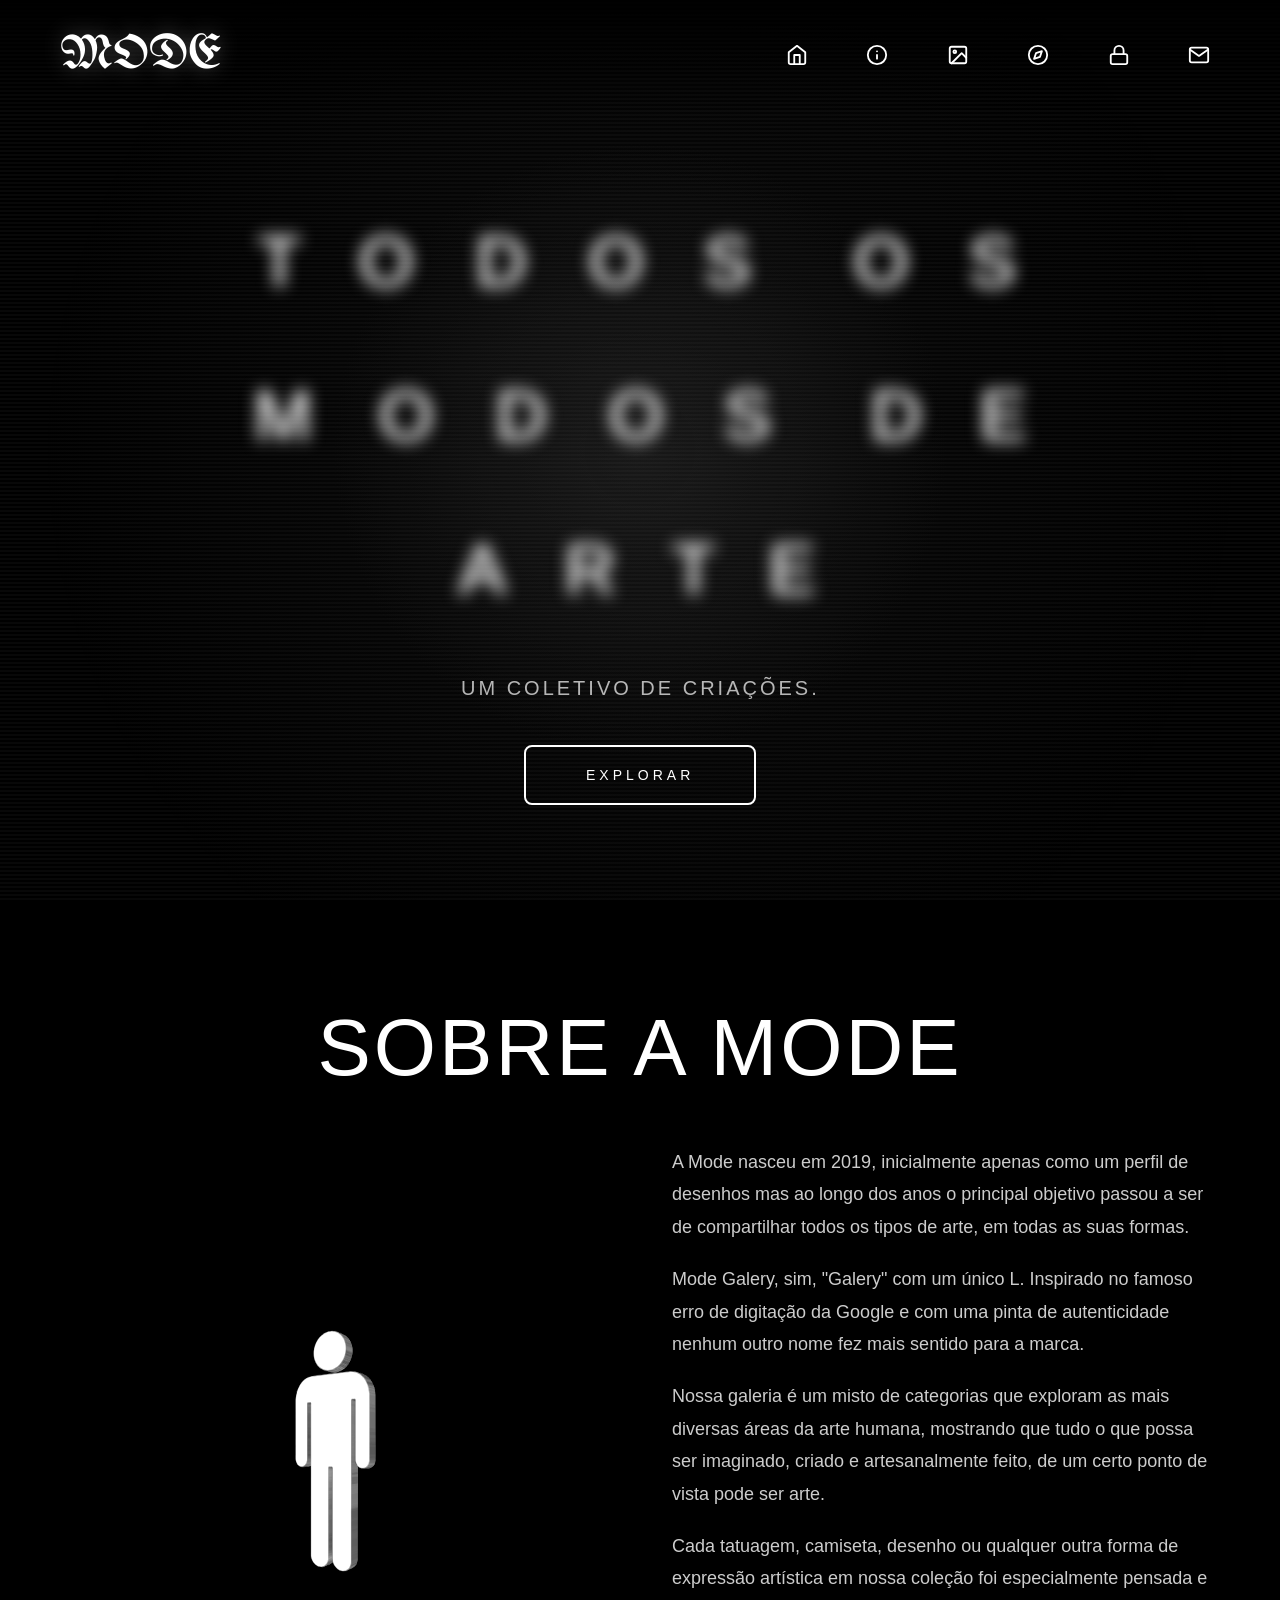
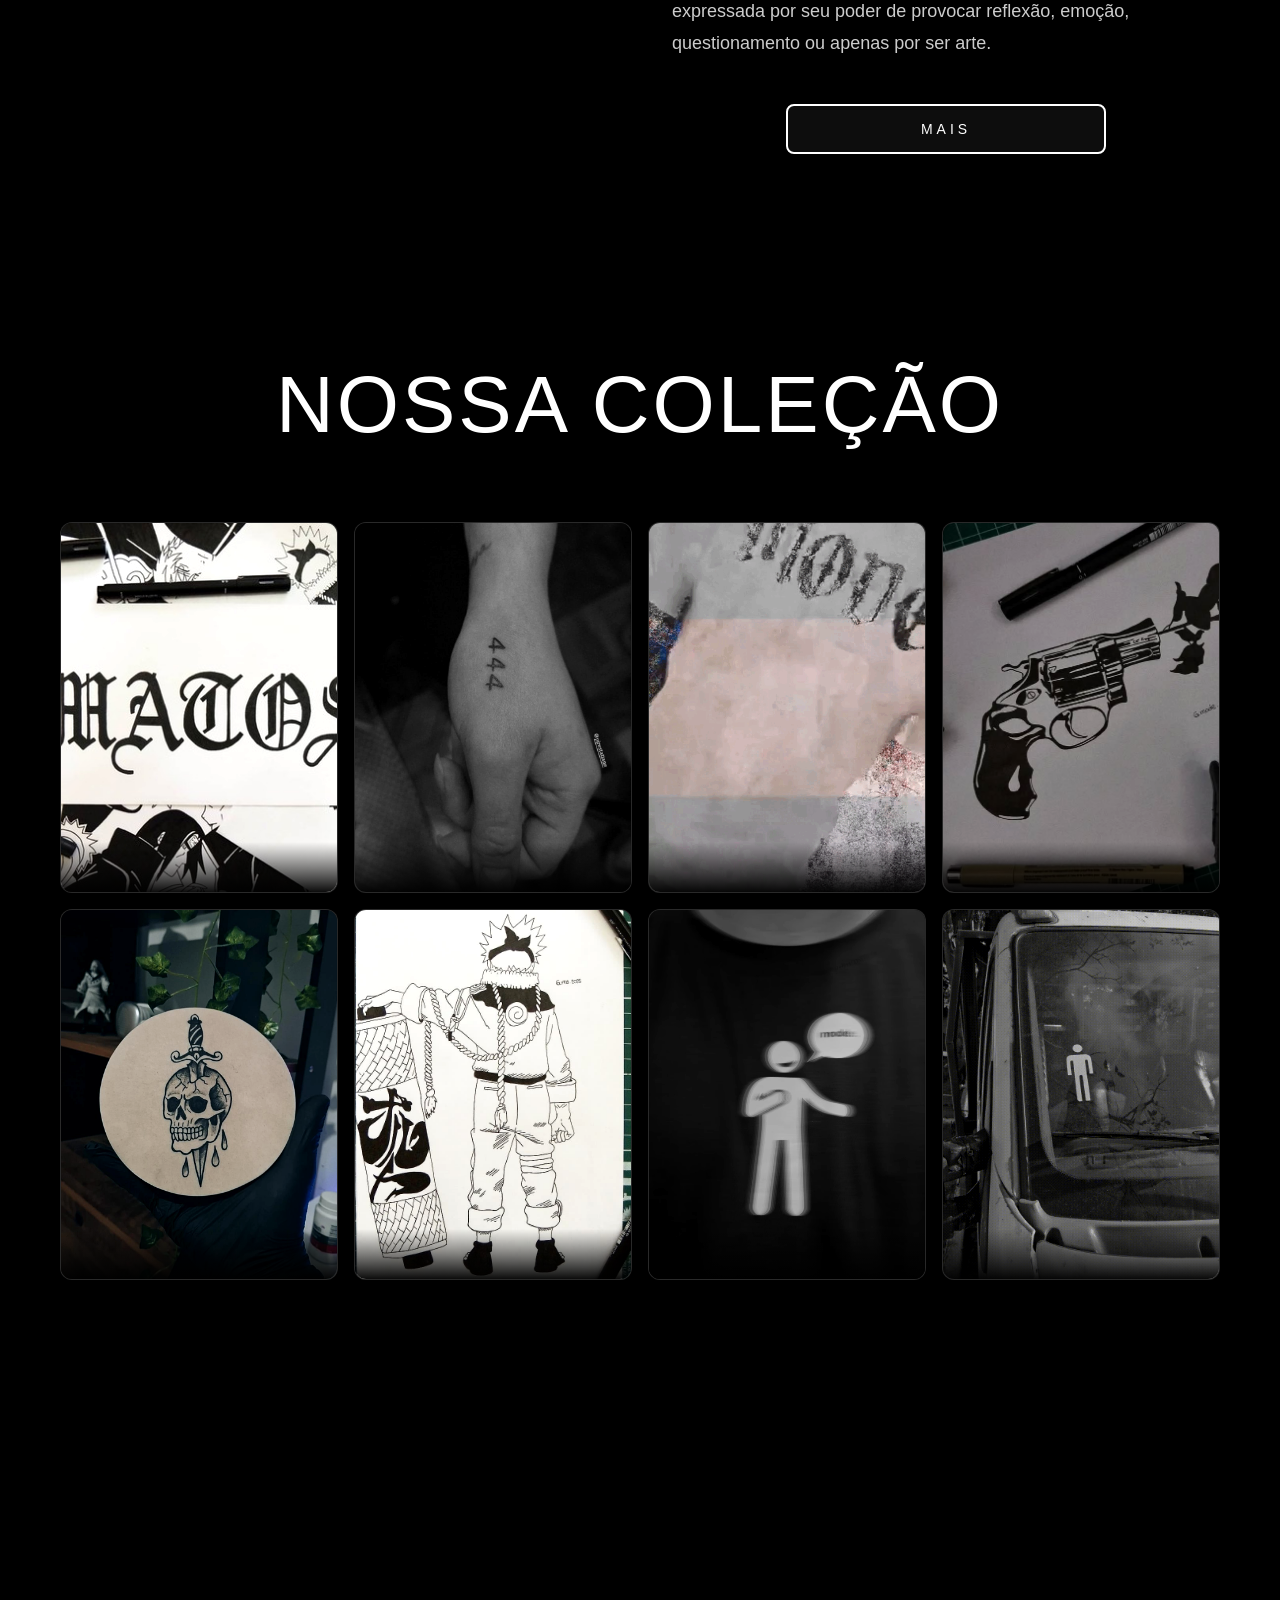
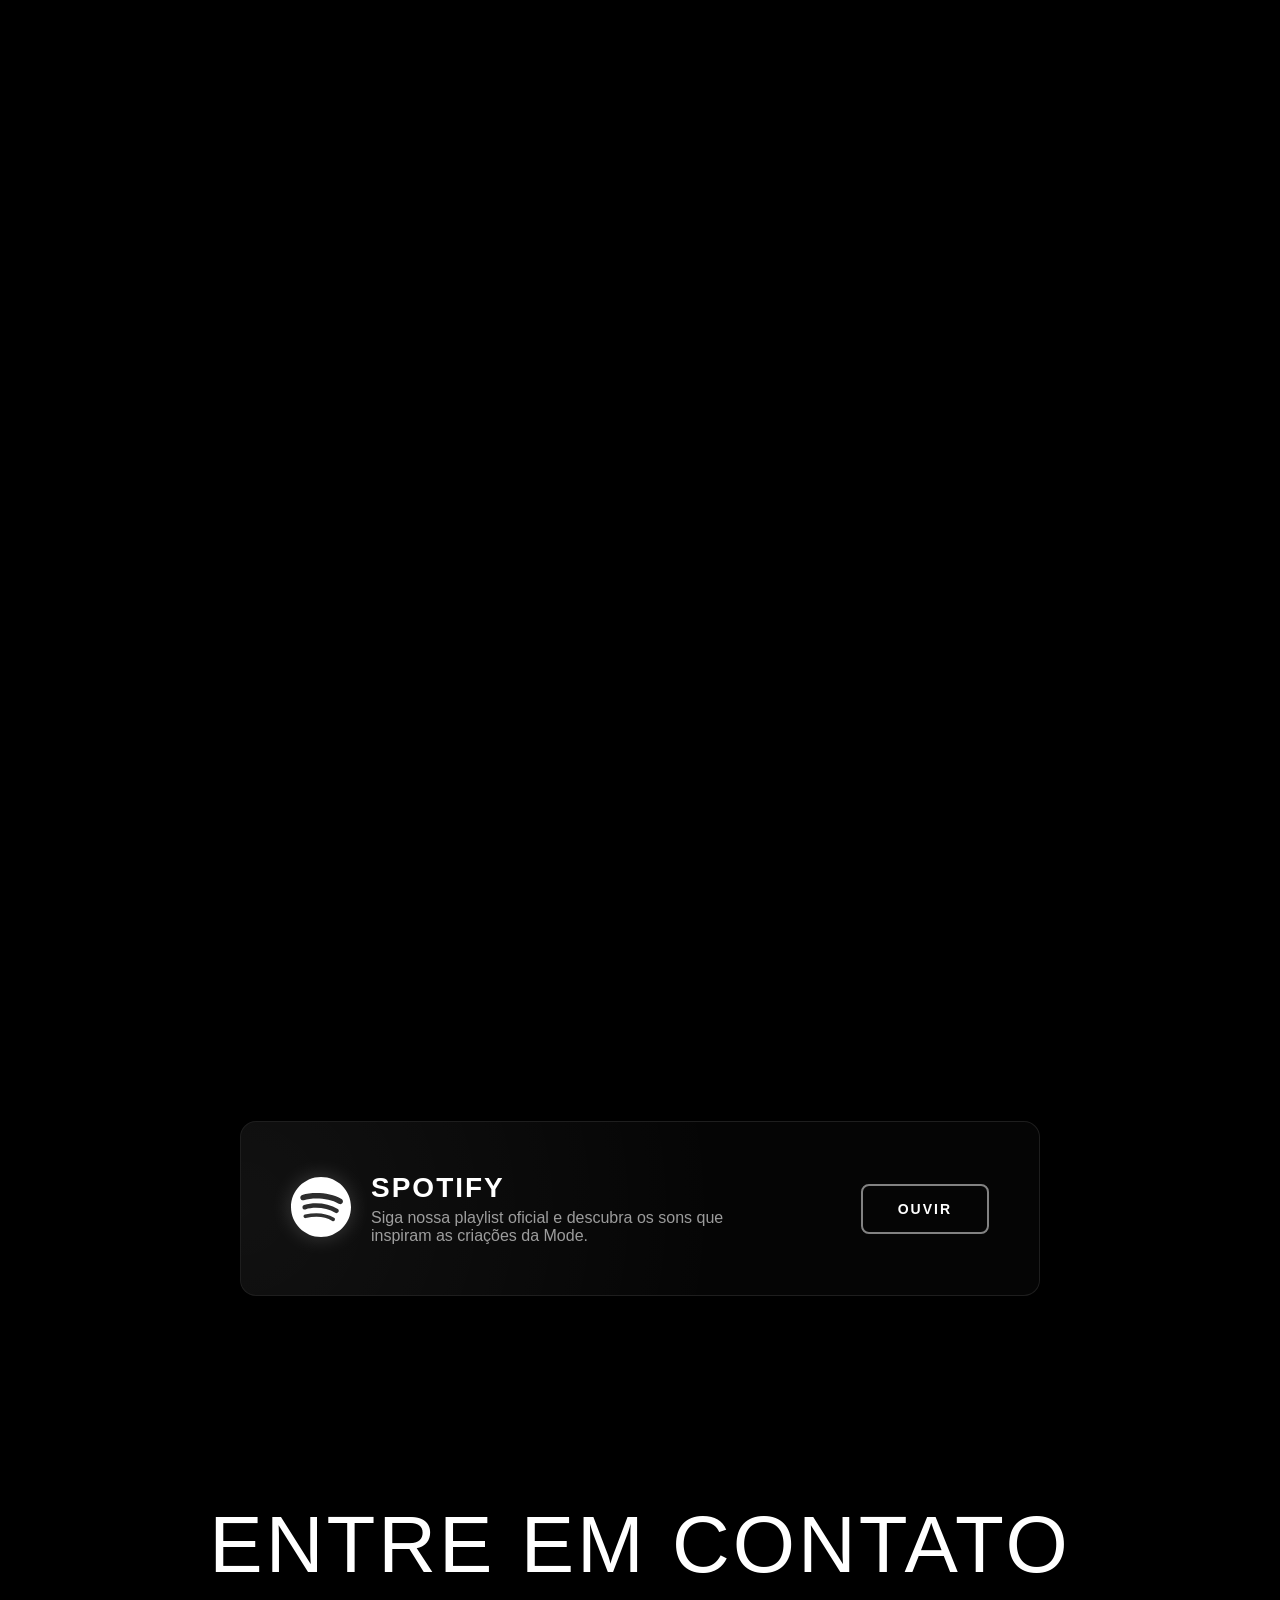
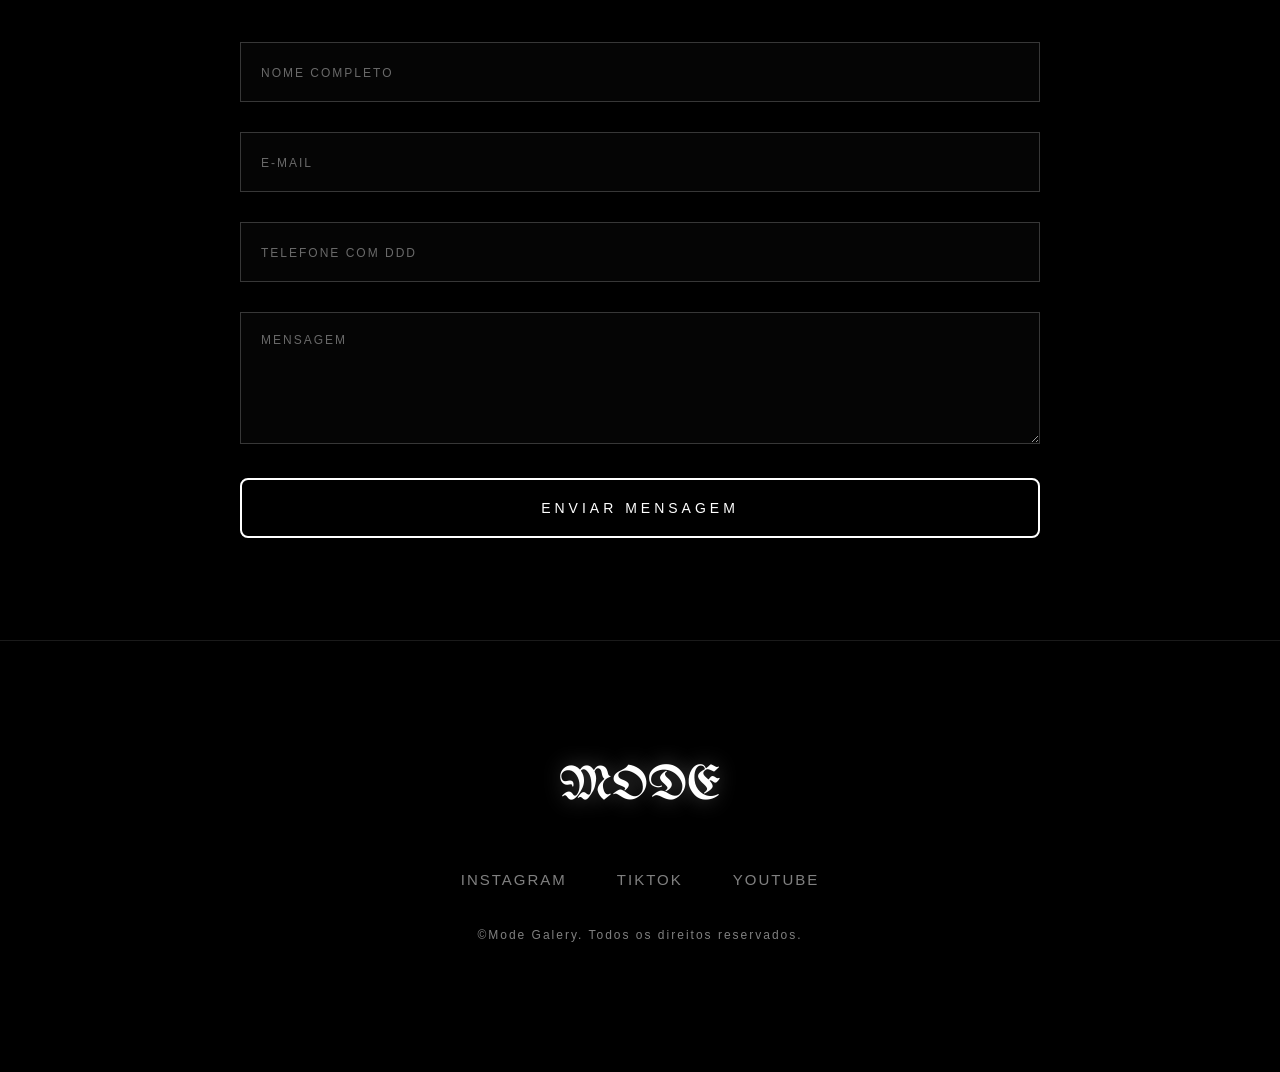
==== commit 5caa1ed4: "Fix - Headers e login" ====
--- a/index.html
+++ b/index.html
@@ -51,10 +51,6 @@
                         <svg viewBox="0 0 24 24" width="22" height="22" fill="none" stroke="currentColor" stroke-width="2" stroke-linecap="round" stroke-linejoin="round"><rect x="3" y="11" width="18" height="11" rx="2" ry="2"></rect><path d="M7 11V7a5 5 0 0 1 10 0v4"></path></svg>
                         <span class="nav-text">Membros</span>
                     </a>
-                    <a href="loja.html" title="Loja">
-                        <svg viewBox="0 0 24 24" width="22" height="22" fill="none" stroke="currentColor" stroke-width="2" stroke-linecap="round" stroke-linejoin="round"><circle cx="9" cy="21" r="1"></circle><circle cx="20" cy="21" r="1"></circle><path d="M1 1h4l2.68 13.39a2 2 0 0 0 2 1.61h9.72a2 2 0 0 0 2-1.61L23 6H6"></path></svg>
-                        <span class="nav-text">Loja</span>
-                    </a>
                     <a href="#contact" title="Contato">
                         <svg viewBox="0 0 24 24" width="22" height="22" fill="none" stroke="currentColor" stroke-width="2" stroke-linecap="round" stroke-linejoin="round"><path d="M4 4h16c1.1 0 2 .9 2 2v12c0 1.1-.9 2-2 2H4c-1.1 0-2-.9-2-2V6c0-1.1.9-2 2-2z"></path><polyline points="22,6 12,13 2,6"></polyline></svg>
                         <span class="nav-text">Contato</span>
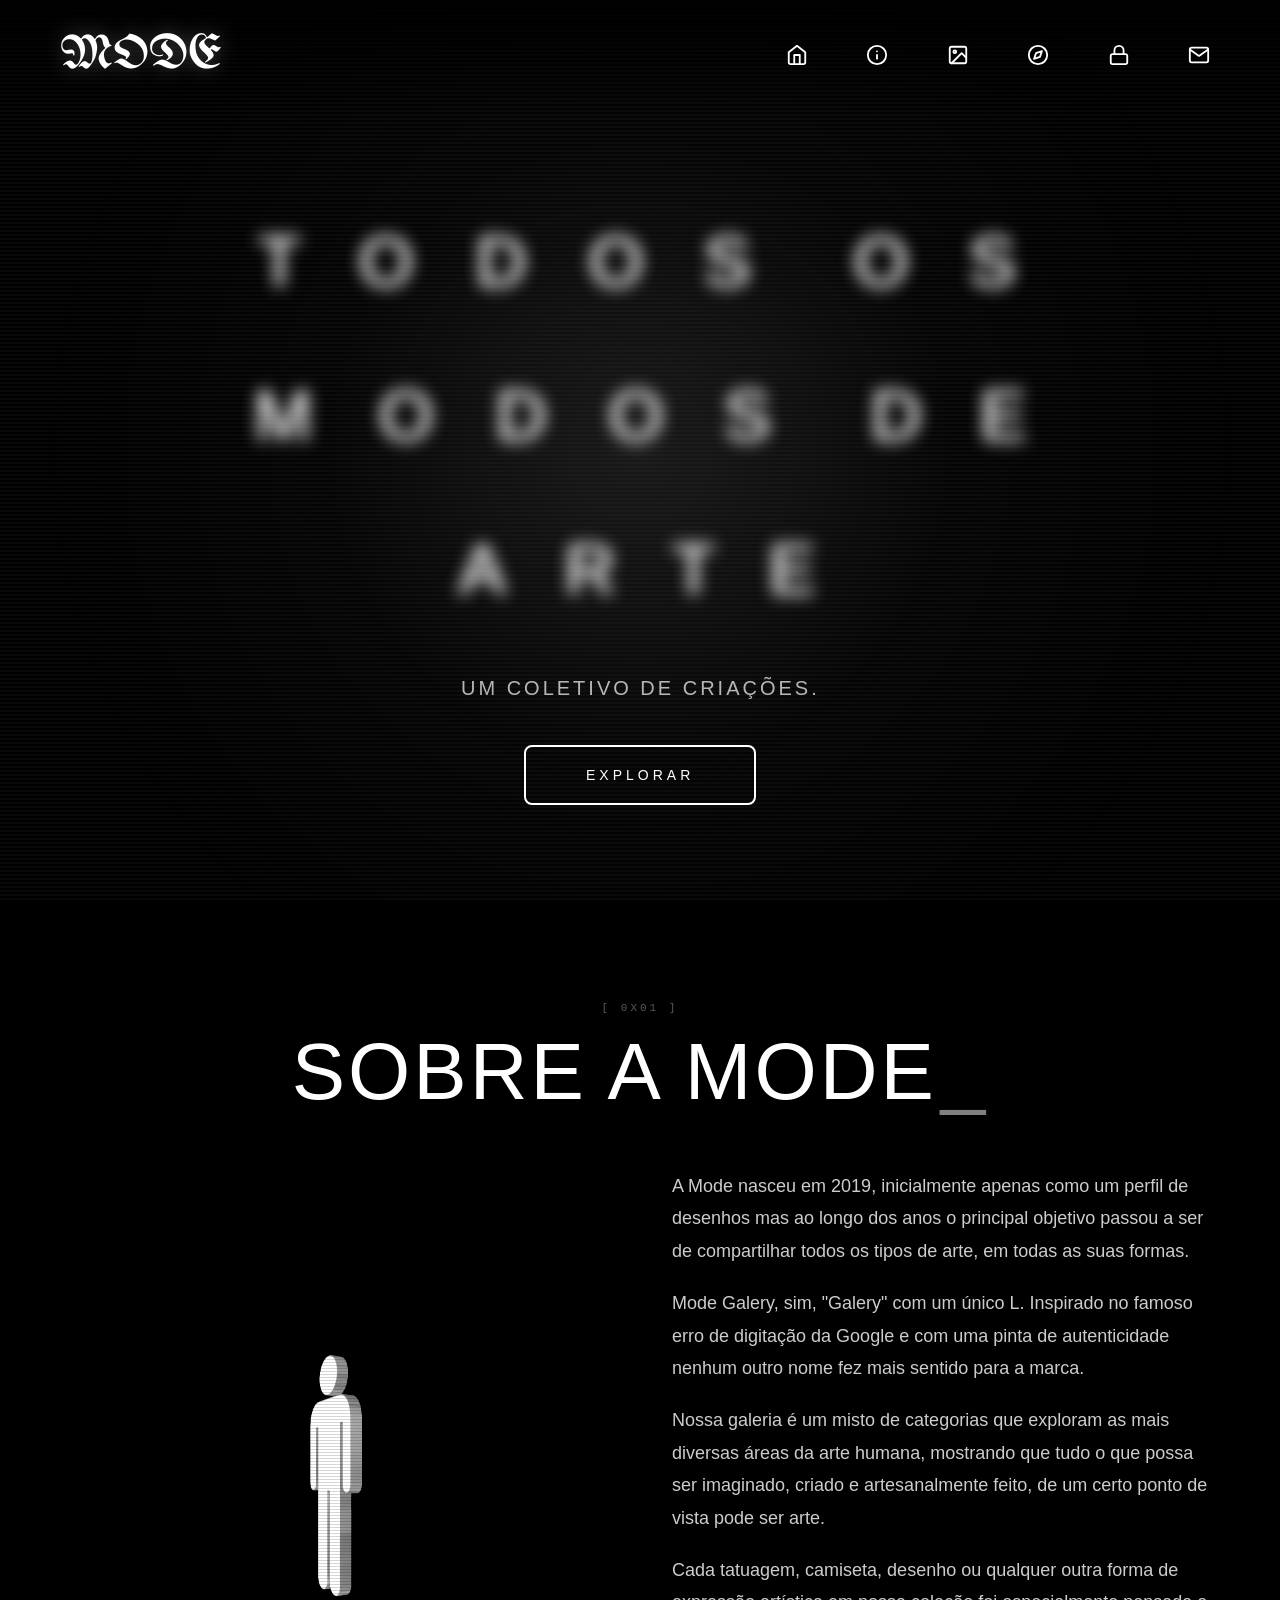
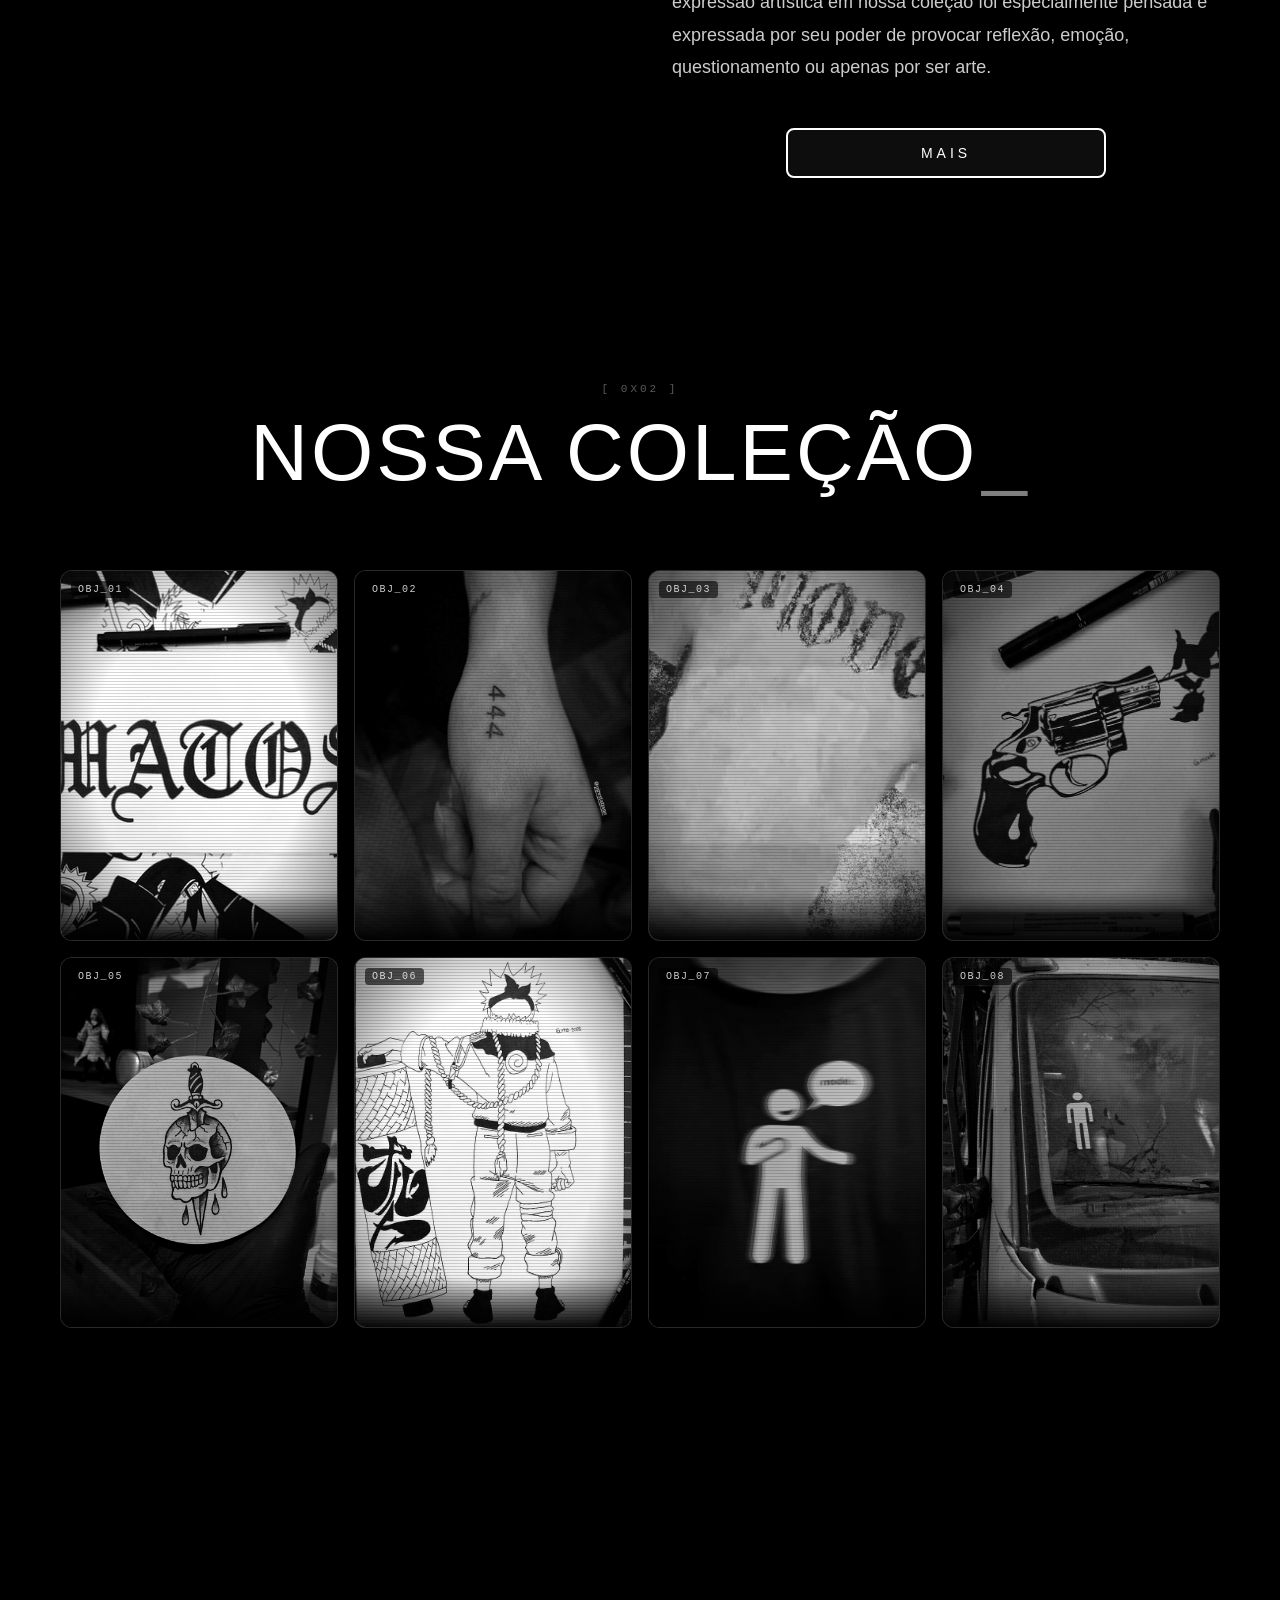
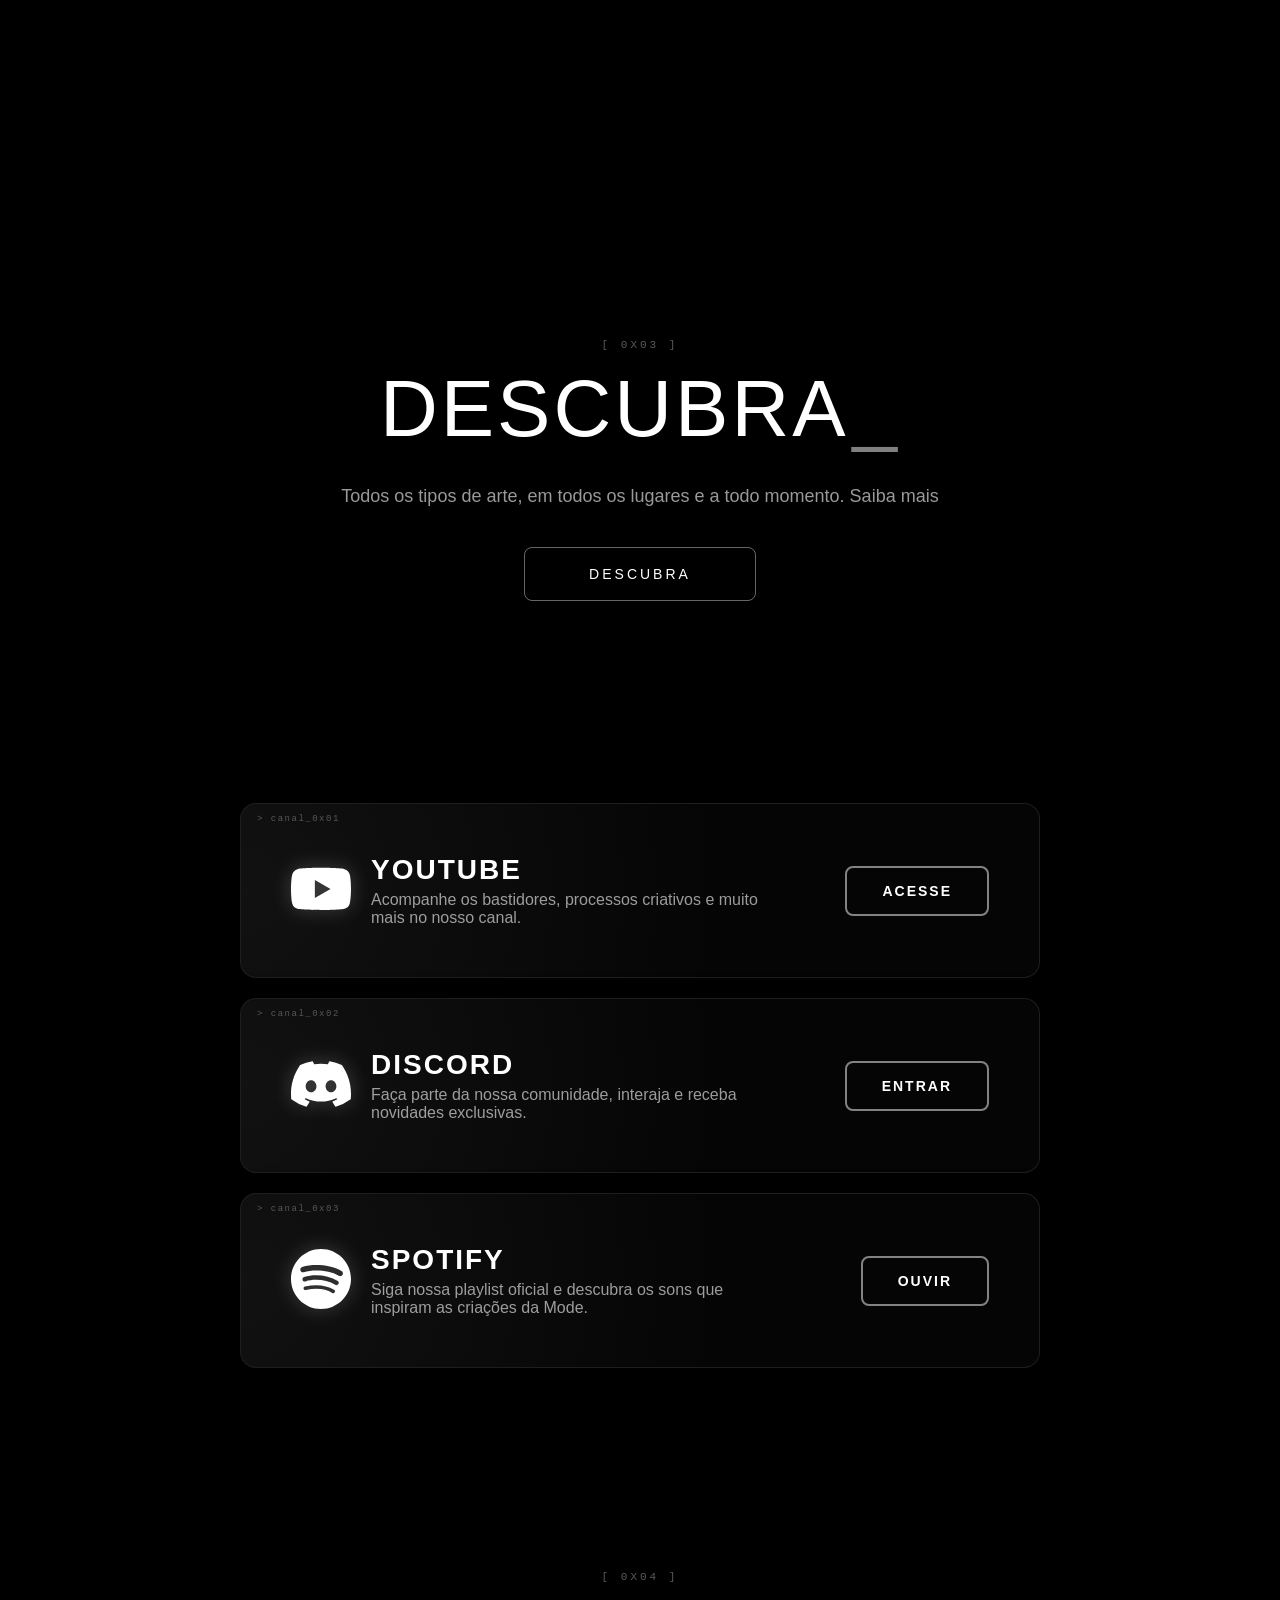
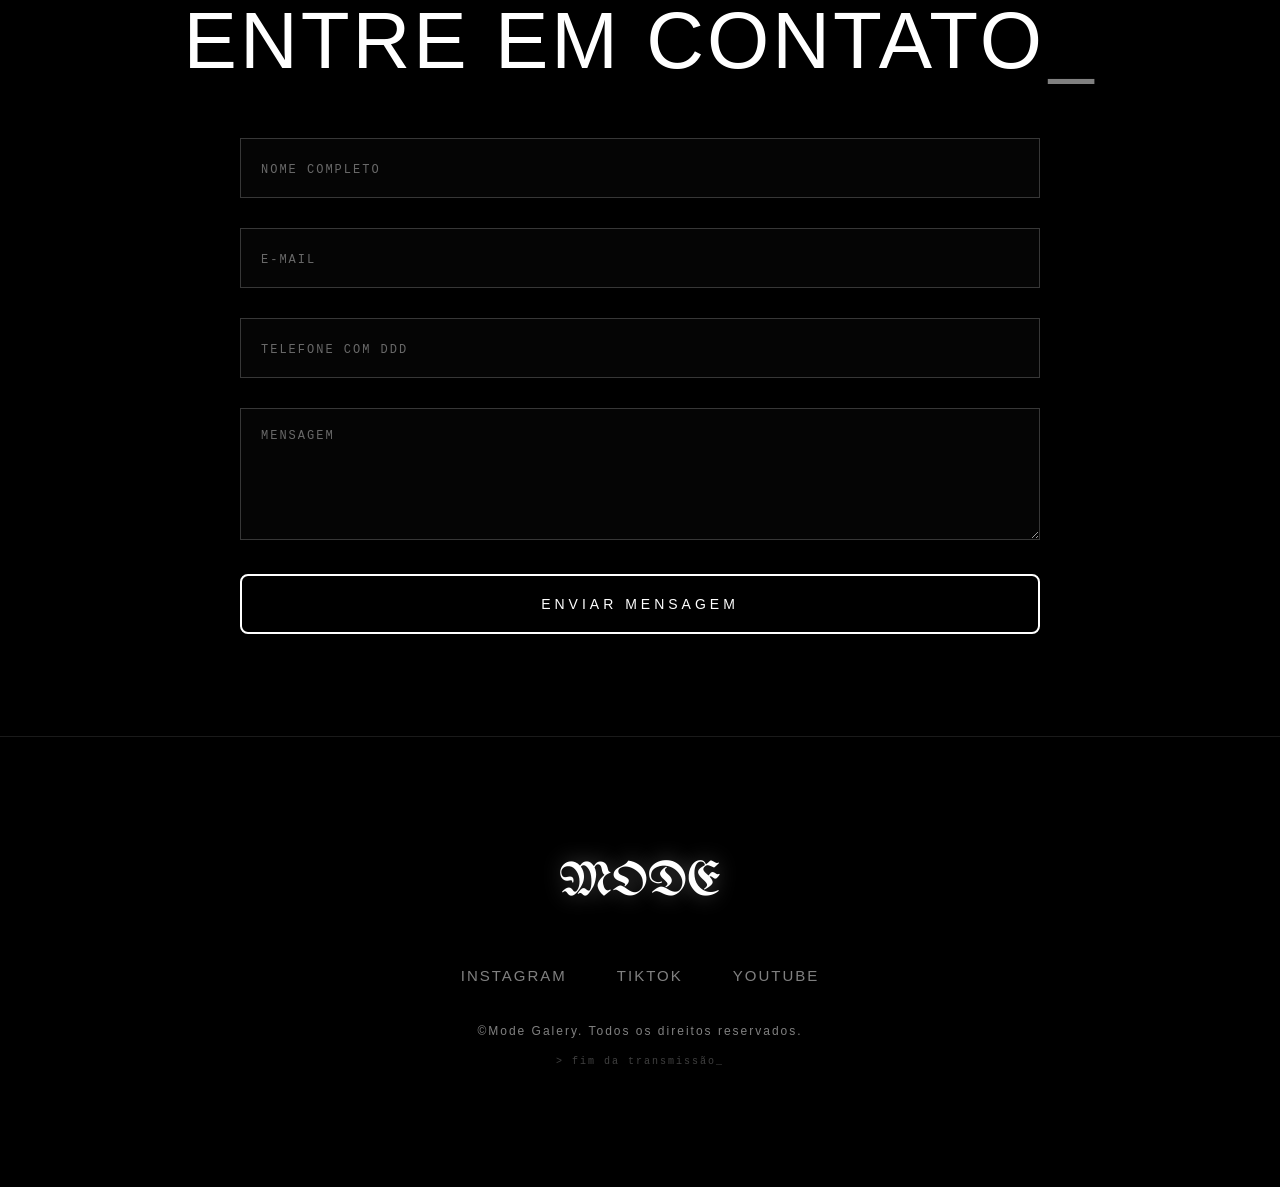
==== commit b732941f: "Fix glitch mobile" ====
--- a/index.html
+++ b/index.html
@@ -307,12 +307,12 @@
                     <p class="profile-bio">Nas horas vagas, gosto de me dedicar a projetos criativos diversos, como edição de vídeos, criação de materiais para as multiplataformas da Mode, desenhos e outras atividades relacionadas ao universo visual e digital.</p>
                 </div>
                 <div class="about-panel" id="panel-profissional">
-                    <p class="profile-bio">Atualmente atuo na área de análise e desenvolvimentos de sistemas ERP. Focando meus estudos e projetos profissionais em front-end (HTML, CSS e JavaScript)</p>
+                    <p class="profile-bio">Atualmente atuo na área de análise e desenvolvimentos de sistemas com foco em ERP. Direcionando meus estudos e projetos pessoais com desenvolvimento web full-stack (Com foco E JavaScript)</p>
                 </div>
             </div>
 
             <a href="https://www.instagram.com/sotam_______" target="_blank" class="submit-btn profile-link-btn">Acessar Perfil</a>
-        </div>
+        </div>  
     </div>  
 
     <div class="modal" id="galleryModal">
--- a/style.css
+++ b/style.css
@@ -796,6 +796,299 @@
     .profile-card { max-width: 100%; } 
     .descubra-hero { min-height: 40vh; } 
 }
-@media (max-width: 480px) { 
-    .card-category-badge { display: none; } 
+@media (max-width: 480px) {
+    .card-category-badge { display: none; }
+}
+
+/* ======================================================== */
+/* Camada "terminal" (mesma estética da loja, em todo site) */
+/* Rótulos em monoespaçada, scanlines discretas e glitch    */
+/* só no hover, para não carregar o visual.                 */
+/* ======================================================== */
+:root { --mono: 'Courier New', monospace; }
+
+::selection { background: #fff; color: #000; }
+* { scrollbar-width: thin; scrollbar-color: rgba(255, 255, 255, 0.25) transparent; }
+::-webkit-scrollbar { width: 6px; height: 6px; }
+::-webkit-scrollbar-thumb { background: rgba(255, 255, 255, 0.25); border-radius: 3px; }
+::-webkit-scrollbar-track { background: transparent; }
+
+@keyframes termBlink { 50% { opacity: 0; } }
+@keyframes termJitter {
+    0%, 100% { text-shadow: none; transform: none; }
+    20% { text-shadow: -2px 0 rgba(255, 255, 255, 0.55), 2px 0 rgba(255, 255, 255, 0.2); transform: translateX(1px); }
+    24% { text-shadow: none; transform: none; }
+    62% { text-shadow: 2px 0 rgba(255, 255, 255, 0.5), -2px 0 rgba(255, 255, 255, 0.2); transform: translateX(-1px); }
+    66% { text-shadow: none; transform: none; }
+}
+
+/* Scanlines + vinheta reutilizáveis sobre imagens */
+.gallery-item::before,
+.gif-container::after,
+.about-carousel::after,
+.ig-preview::after {
+    content: ''; position: absolute; inset: 0; pointer-events: none;
+    background:
+        repeating-linear-gradient(0deg, rgba(0, 0, 0, 0.16) 0 1px, transparent 1px 3px),
+        radial-gradient(ellipse at center, transparent 55%, rgba(0, 0, 0, 0.5) 100%);
+}
+.gallery-item::before { opacity: 1; z-index: 1; }
+.about-carousel::after { z-index: 1; }
+.ig-preview::after { z-index: 2; }
+
+/* Títulos de seção: índice em "hex" acima e cursor piscando */
+body { counter-reset: sec; }
+h2.section-title { counter-increment: sec; }
+h2.section-title::before {
+    content: '[ 0x' counter(sec, decimal-leading-zero) ' ]';
+    display: block; margin-bottom: 12px;
+    font-family: var(--mono); font-size: 11px; letter-spacing: 3px;
+    color: rgba(255, 255, 255, 0.35);
+}
+h2.section-title::after {
+    content: '_'; margin-left: 4px; color: rgba(255, 255, 255, 0.5);
+    animation: termBlink 1.1s steps(1) infinite;
+}
+
+/* Galeria: identificador de objeto em cada peça */
+.gallery-grid { counter-reset: obj; }
+.gallery-item { counter-increment: obj; }
+.gallery-item::after {
+    content: 'OBJ_' counter(obj, decimal-leading-zero);
+    position: absolute; top: 10px; left: 10px; z-index: 2;
+    font-family: var(--mono); font-size: 10px; letter-spacing: 1.5px;
+    color: rgba(255, 255, 255, 0.8); background: rgba(0, 0, 0, 0.6);
+    padding: 3px 7px; border-radius: 4px;
+}
+@media (hover: hover) {
+    .gallery-item img { filter: grayscale(1) contrast(1.1); }
+    .gallery-item:hover img { filter: grayscale(0) contrast(1.1); }
+}
+
+/* Blog (área de membros): rótulo de registro sobre a capa */
+.blog-grid-carousel { counter-reset: log; }
+.blog-card { position: relative; counter-increment: log; }
+.blog-card::after {
+    content: 'LOG_' counter(log, decimal-leading-zero);
+    position: absolute; top: 10px; left: 10px; z-index: 2;
+    font-family: var(--mono); font-size: 10px; letter-spacing: 1.5px;
+    color: rgba(255, 255, 255, 0.8); background: rgba(0, 0, 0, 0.6);
+    padding: 3px 7px; border-radius: 4px;
+}
+.blog-category { font-family: var(--mono); }
+.blog-category::before { content: '// '; }
+
+/* Widgets sociais: canal numerado no canto */
+.social-widgets-section { counter-reset: ch; }
+.glass-widget { counter-increment: ch; }
+.glass-widget::after {
+    content: '> canal_0x' counter(ch, decimal-leading-zero);
+    position: absolute; top: 10px; left: 16px;
+    font-family: var(--mono); font-size: 9px; letter-spacing: 1.5px;
+    color: rgba(255, 255, 255, 0.3);
+}
+
+/* Glitch leve nos títulos de cards, só no hover */
+.blog-card:hover h3,
+.glass-widget:hover .widget-text h3,
+.profile-card:hover .card-name {
+    animation: termJitter 1s steps(1) infinite;
+}
+
+/* Rótulos e textos auxiliares em monoespaçada */
+.card-handle, .ig-tag, .card-category-badge, .back-link,
+.form-group input::placeholder, .form-group textarea::placeholder {
+    font-family: var(--mono);
+}
+.back-link::after { content: '_'; animation: termBlink 1.1s steps(1) infinite; }
+
+/* Modais: cabeçalho de sistema */
+.modal-content::before {
+    content: '> mode.sys';
+    position: absolute; top: 14px; left: 18px;
+    font-family: var(--mono); font-size: 10px; letter-spacing: 2px;
+    color: rgba(255, 255, 255, 0.3);
+}
+
+/* Rodapé: fim da transmissão */
+footer::after {
+    content: '> fim da transmissão_';
+    display: block; margin-top: 18px;
+    font-family: var(--mono); font-size: 10px; letter-spacing: 2px;
+    color: rgba(255, 255, 255, 0.25);
+}
+
+/* ======================================================== */
+/* Responsivo mobile (geral)                                */
+/* ======================================================== */
+img, video, iframe { max-width: 100%; }
+
+@media (max-width: 768px) {
+    section { padding: 50px 18px; }
+    .hero { min-height: 100vh; min-height: 100svh; padding: 100px 18px 60px; }
+    .descubra-hero { min-height: auto; padding: 110px 18px 30px; }
+    .nav-links { height: 100vh; height: 100dvh; }
+
+    .section-title { letter-spacing: 2px; overflow-wrap: break-word; }
+    h2.section-title::before { font-size: 10px; margin-bottom: 8px; }
+    .hero p { letter-spacing: 1.5px; padding: 0 6px; }
+    .rec-subtitle { margin: -10px auto 30px; padding: 0 6px; }
+
+    .gallery-grid { padding: 10px 0; }
+    .gallery-item { border-radius: 10px; }
+    .gallery-item::after { top: 8px; left: 8px; font-size: 9px; padding: 2px 6px; }
+
+    .glass-widget { border-radius: 12px; padding: 34px 18px 22px; }
+    .widget-text p { max-width: none; }
+
+    .modal { padding: 12px; }
+    .modal-content { max-height: 85vh; max-height: 85dvh; padding-top: 44px; }
+    .modal-content::before { top: 16px; left: 16px; }
+    .carousel-arrow { width: 36px; height: 36px; }
+
+    .back-link { margin-top: 70px; padding: 15px 18px 0; }
+    .blog-section { padding: 30px 18px 50px; }
+    .youtube-section, .profiles-section { padding-left: 18px; padding-right: 18px; }
+
+    footer { padding: 50px 18px 40px; }
+    .social-links { gap: 4px 14px; margin: 20px 0; }
+}
+
+@media (max-width: 380px) {
+    .hero-title.mobile-only { font-size: 34px; }
+    .section-title { font-size: 24px; }
+    .cta-button { padding: 14px 32px; letter-spacing: 3px; }
+}
+
+/* Em telas de toque, o hover "gruda" após o toque: evita cards deslocados */
+@media (hover: none) {
+    .gallery-item:hover, .glass-widget:hover, .blog-card:hover, .profile-card:hover { transform: none; }
+    .blog-card:hover h3, .glass-widget:hover .widget-text h3, .profile-card:hover .card-name { animation: none; }
+}
+
+/* ======================================================== */
+/* Glitch periódico                                         */
+/* Usa só translate / text-shadow / outline para não brigar */
+/* com o transform do hover e com o fade de entrada (aos).  */
+/* ======================================================== */
+
+/* Títulos sem blur: fantasmas deslocados (mesmas cores do glitch do hero) */
+@keyframes titleGlitch {
+    0%, 100% { text-shadow: none; translate: 0 0; }
+    7%  { text-shadow: -3px 0 #444, 3px 0 #888; translate: 2px 0; }
+    8%  { text-shadow: 2px 0 #444, -2px 0 #888; translate: -2px 0; }
+    9%  { text-shadow: -1px 0 #888; translate: 1px 0; }
+    10% { text-shadow: none; translate: 0 0; }
+    54% { text-shadow: 0 -2px #444, 2px 1px #888; translate: -1px 1px; }
+    55% { text-shadow: 3px 0 #444, -3px 0 #888; translate: 2px 0; }
+    56% { text-shadow: none; translate: 0 0; }
+}
+h2.section-title, .youtube-title, .profile-title, .blog-modal-header h2 {
+    animation: titleGlitch 4.5s steps(1) infinite;
+}
+.youtube-title { animation-duration: 5.2s; }
+.profile-title { animation-duration: 5.8s; }
+.blog-modal-header h2 { animation-duration: 6.4s; }
+.widget-text h3, .blog-card h3, .card-name { animation: titleGlitch 7s steps(1) infinite; }
+
+/* Textos: tremida rara de 1px com leve separação de cor */
+@keyframes textGlitchLight {
+    0%, 100% { text-shadow: none; translate: 0 0; }
+    46% { text-shadow: -1px 0 rgba(255, 255, 255, 0.45), 1px 0 rgba(255, 255, 255, 0.15); translate: 1px 0; }
+    47% { text-shadow: 1px 0 rgba(255, 255, 255, 0.35); translate: -1px 0; }
+    48% { text-shadow: none; translate: 0 0; }
+}
+.about-text p, .rec-subtitle, .hero p, .descubra-hero-content p,
+.widget-text p, .card-desc, .profile-bio, .blog-card p, footer p {
+    animation: textGlitchLight 9s steps(1) infinite;
+}
+.about-text p:nth-child(2n), .widget-text p, .blog-card p { animation-delay: -3s; }
+.about-text p:nth-child(3n), .card-desc { animation-delay: -6s; }
+.profile-bio, footer p { animation-duration: 11s; }
+
+/* Cards: moldura que "falha" por um instante */
+@keyframes cardGlitch {
+    0%, 100% { outline-color: transparent; translate: 0 0; }
+    62% { outline-color: rgba(255, 255, 255, 0.45); translate: 2px 0; }
+    63% { outline-color: rgba(255, 255, 255, 0.2); translate: -2px 0; }
+    64% { outline-color: transparent; translate: 0 0; }
+}
+.profile-card, .glass-widget, .gallery-item, .blog-card, .shop-card {
+    outline: 1px solid transparent; outline-offset: 3px;
+    animation: cardGlitch 8s steps(1) infinite;
+}
+.gallery-item:nth-child(3n+1), .profile-card:nth-child(3n+1), .glass-widget:nth-child(2) { animation-delay: -2.5s; }
+.gallery-item:nth-child(3n+2), .profile-card:nth-child(3n+2), .glass-widget:nth-child(3) { animation-delay: -5s; }
+.shop-card:nth-child(2n), .blog-card:nth-child(2n) { animation-delay: -4s; }
+
+/* Campos e caixas de seleção/pesquisa */
+@keyframes fieldGlitch {
+    0%, 100% { outline-color: transparent; translate: 0 0; }
+    30% { outline-color: rgba(255, 255, 255, 0.35); translate: -1px 0; }
+    31% { outline-color: transparent; translate: 1px 0; }
+    32% { translate: 0 0; }
+}
+.form-group input, .form-group textarea, .category-toggle, .gate-field input {
+    outline: 1px solid transparent; outline-offset: 3px;
+    animation: fieldGlitch 7s steps(1) infinite;
+}
+.form-group:nth-child(2n) input, .form-group:nth-child(2n) textarea { animation-delay: -3.5s; }
+
+/* ======================================================== */
+/* Títulos no mobile: boot CRT, status, toque e sinal       */
+/* (a decodificação de caracteres fica no script.js)        */
+/* ======================================================== */
+@keyframes titleBoot {
+    0%   { clip-path: inset(48% 0 48% 0); filter: brightness(3); translate: -6px 0; }
+    20%  { clip-path: inset(30% 0 55% 0); filter: brightness(2); translate: 5px 0; }
+    40%  { clip-path: inset(0 0 60% 0);   filter: brightness(1.6); translate: -3px 0; }
+    60%  { clip-path: inset(40% 0 0 0);   filter: brightness(1.3); translate: 2px 0; }
+    80%  { clip-path: inset(0 0 10% 0);   filter: brightness(1.1); translate: 0 0; }
+    100% { clip-path: inset(0);           filter: none;            translate: 0 0; }
+}
+@keyframes titleBurst {
+    0%   { text-shadow: -6px 0 #444, 6px 0 #888; translate: 4px 0; scale: 1 0.9; }
+    25%  { text-shadow: 5px 2px #444, -5px -2px #888; translate: -5px 0; scale: 1 1.08; }
+    50%  { text-shadow: -3px 0 #888, 3px 0 #444; translate: 3px 1px; scale: 1 0.96; }
+    75%  { text-shadow: 2px 0 #444; translate: -1px 0; scale: 1 1; }
+    100% { text-shadow: none; translate: 0 0; scale: 1 1; }
+}
+@keyframes heroSignal {
+    0%, 100% { translate: 0 0; scale: 1 1; filter: none; }
+    30% { translate: 3px 0; scale: 1 0.92; filter: brightness(1.5); }
+    31% { translate: -3px 0; scale: 1 1.05; filter: brightness(0.7); }
+    32% { translate: 1px 0; scale: 1 1; filter: none; }
+    33% { translate: 0 0; }
+    72% { translate: 0 -2px; scale: 1.02 0.97; }
+    73% { translate: 0 0; scale: 1 1; }
+}
+@keyframes tapGlitch {
+    0%   { outline-color: rgba(255, 255, 255, 0.7); translate: 3px 0; }
+    33%  { outline-color: rgba(255, 255, 255, 0.3); translate: -3px 0; }
+    66%  { outline-color: rgba(255, 255, 255, 0.5); translate: 1px 0; }
+    100% { outline-color: transparent; translate: 0 0; }
+}
+
+@media (max-width: 768px) {
+    /* Índice ganha status que o script atualiza (decodificando → ok) */
+    h2.section-title::before { content: '[ 0x' counter(sec, decimal-leading-zero) ' ] ' attr(data-state); }
+
+    /* Título principal: sinal instável periódico */
+    .hero-title.mobile-only { animation: heroSignal 5s steps(1) infinite; }
+
+    .t-boot { animation: titleBoot 0.7s steps(5) 1 !important; }
+    .t-burst { animation: titleBurst 0.45s steps(4) 1 !important; }
+    .t-tap { animation: tapGlitch 0.35s steps(3) 1 !important; }
+
+    .hero-title.mobile-only, h2.section-title, .youtube-title, .section-title.mobile-only {
+        cursor: pointer; user-select: none; -webkit-user-select: none;
+    }
+}
+
+/* Acessibilidade: respeita quem pede menos movimento */
+@media (prefers-reduced-motion: reduce) {
+    *, *::before, *::after {
+        animation-duration: 0.01ms !important; animation-iteration-count: 1 !important;
+        transition-duration: 0.01ms !important; scroll-behavior: auto !important;
+    }
 }
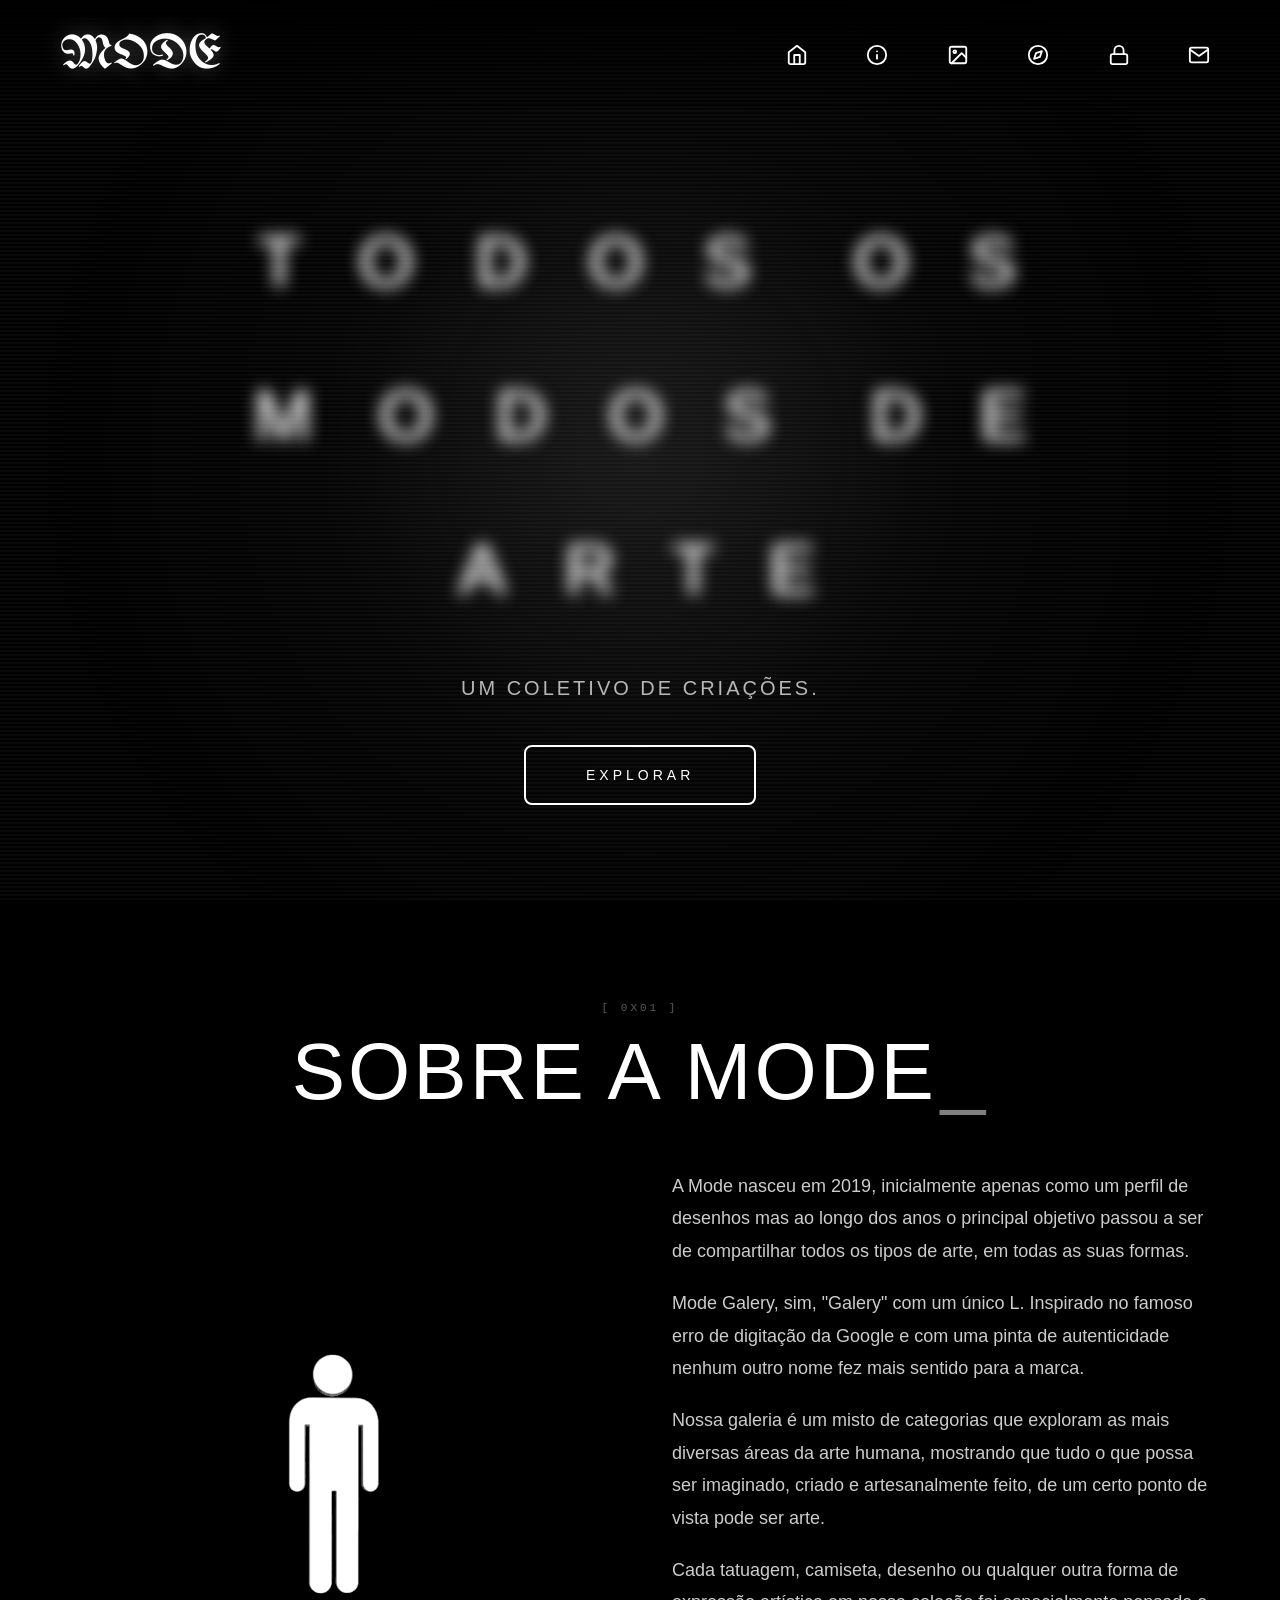
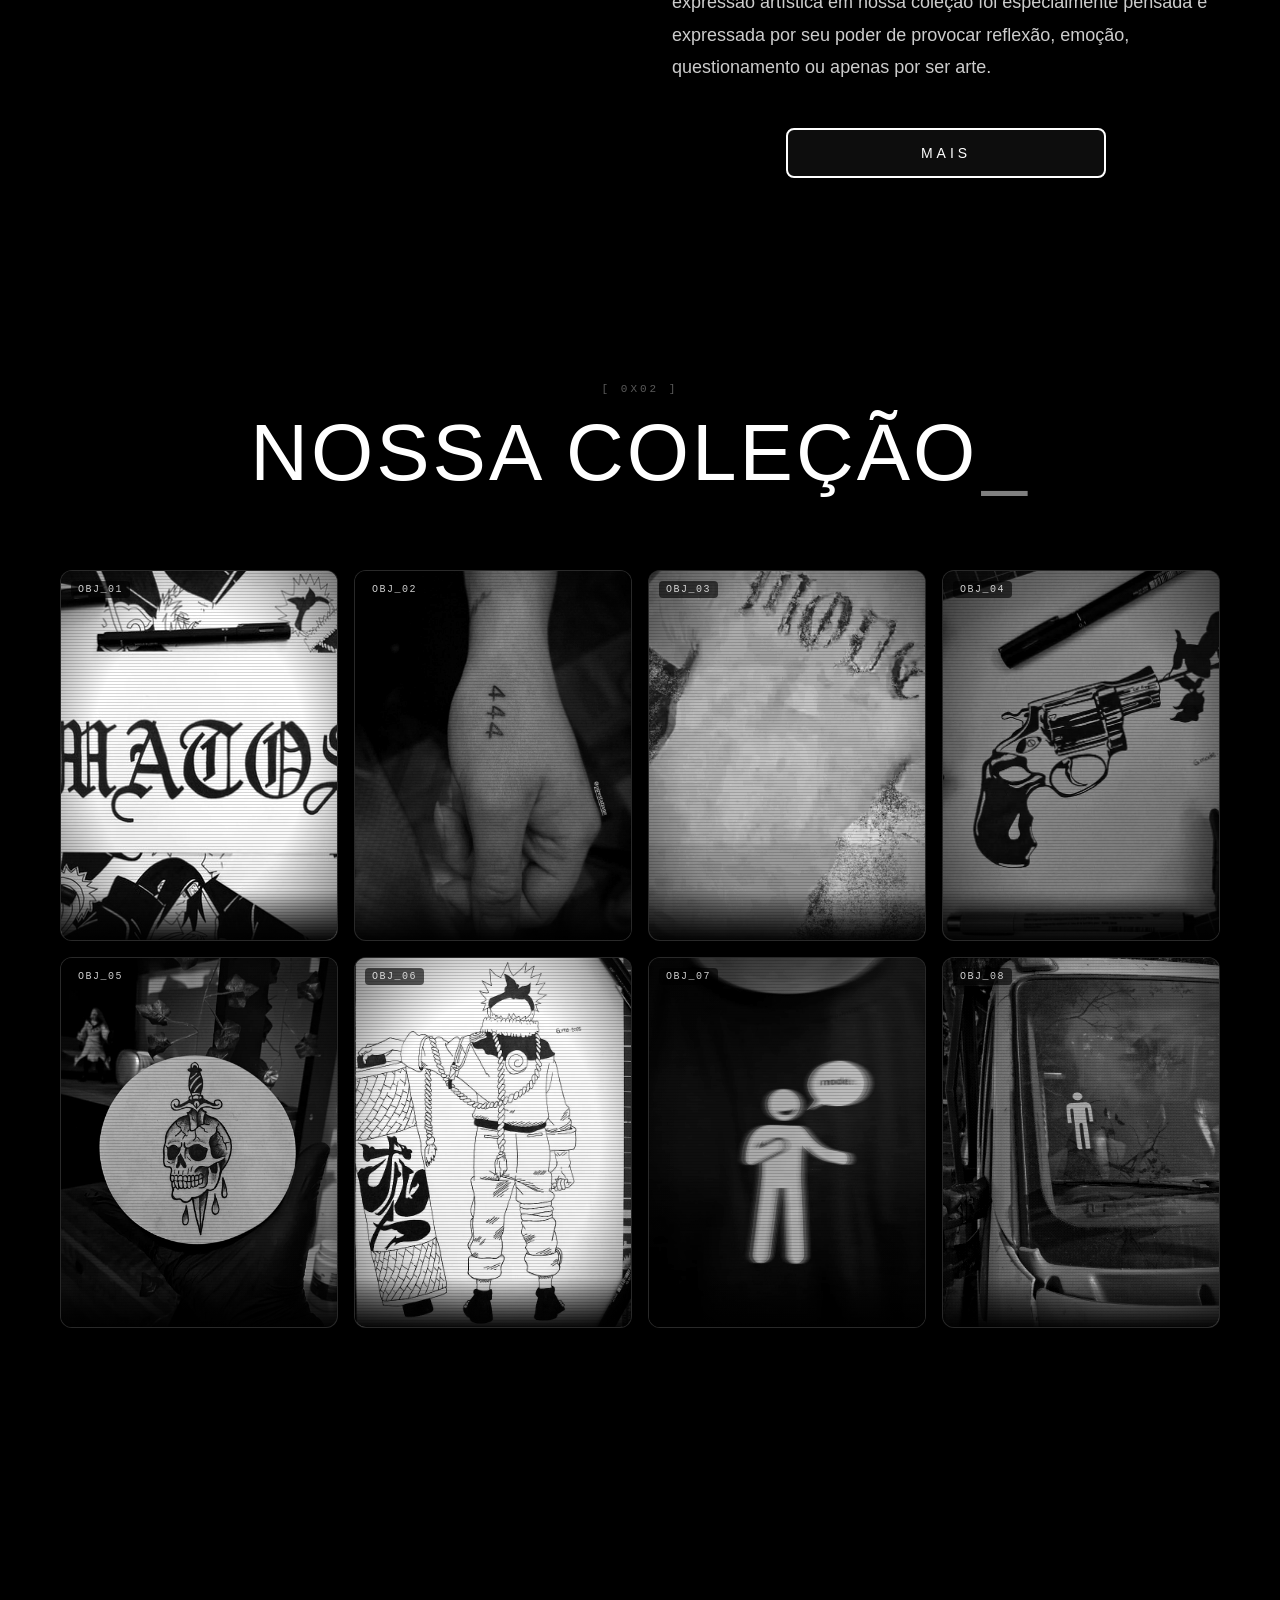
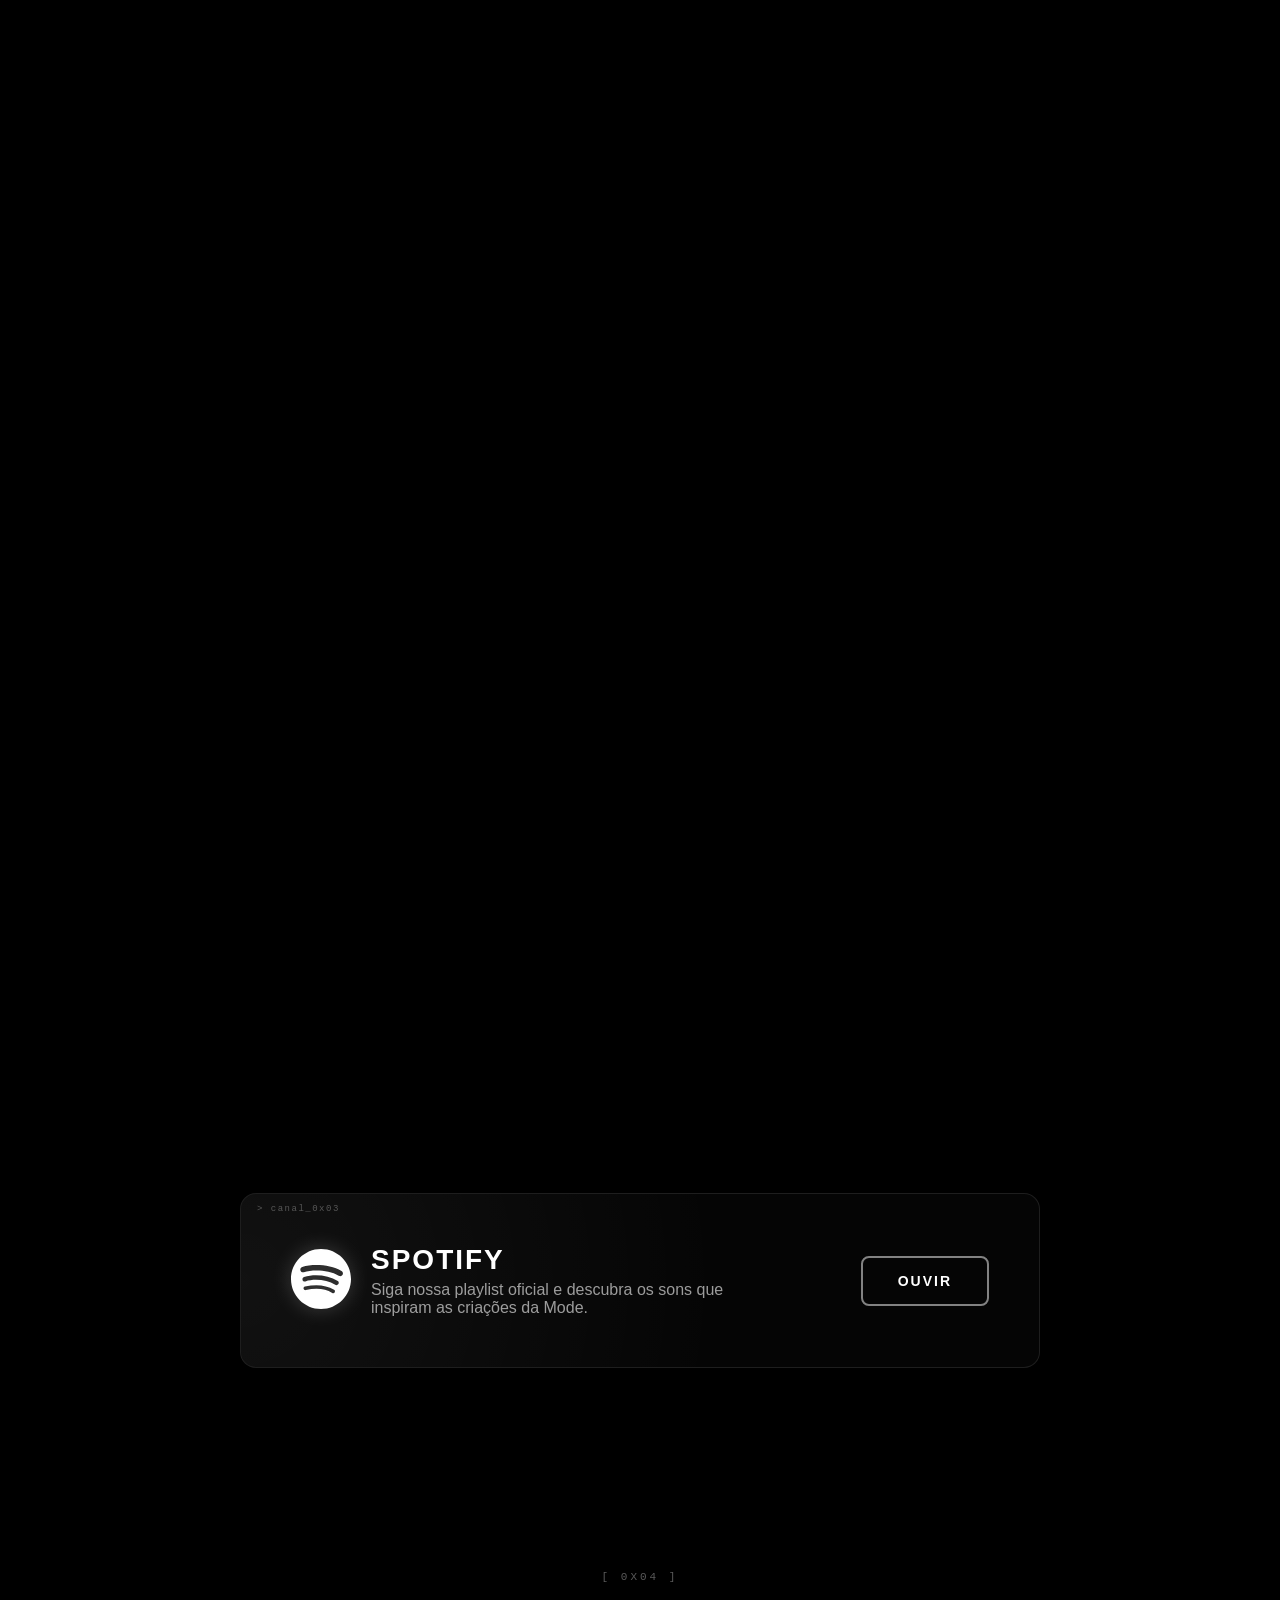
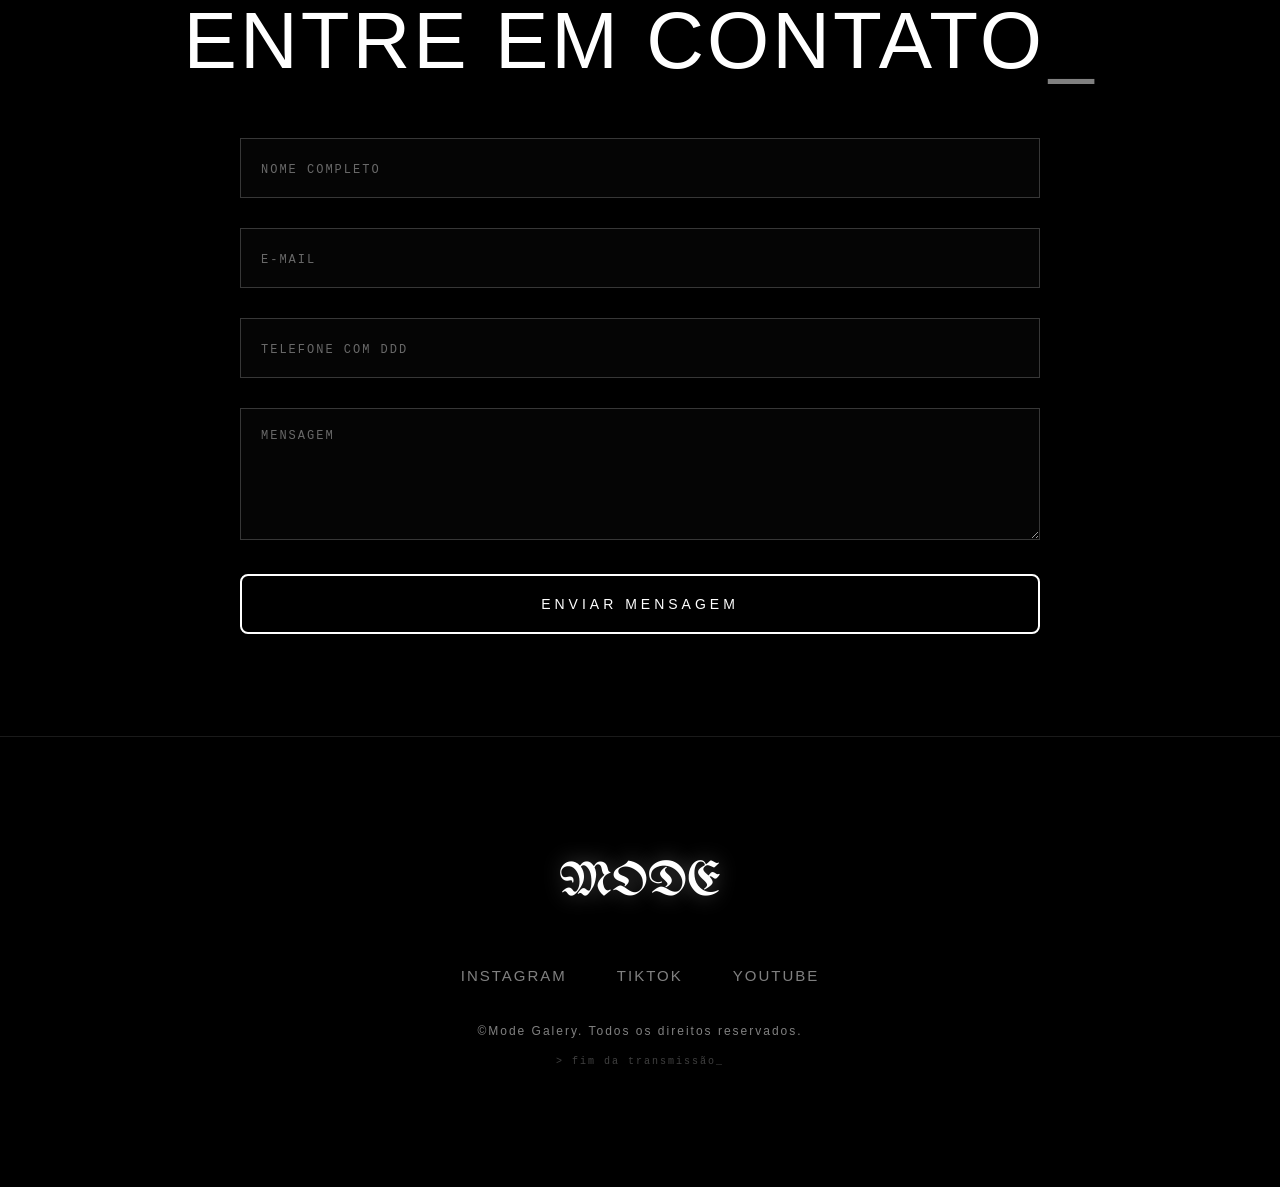
==== commit 8d7aabb4: "Correção de alguns bugs e identação" ====
--- a/index.html
+++ b/index.html
@@ -10,7 +10,6 @@
     <link rel="preconnect" href="https://fonts.googleapis.com">
     <link rel="preconnect" href="https://fonts.gstatic.com" crossorigin>
     <link href="https://fonts.googleapis.com/css2?family=UnifrakturMaguntia&family=Cormorant+Garamond:ital,wght@0,300;0,400;1,400&display=swap" rel="stylesheet">
-    <!-- Netlify Identity Widget -->
     <script type="text/javascript" src="https://identity.netlify.com/v1/netlify-identity-widget.js"></script>
 </head>
 <body>
@@ -125,7 +124,7 @@
             <div class="gallery-item" data-aos data-title="Tattoo 444" data-desc="444, simples e minimalista como tem que ser, porém altamente significativo para a cliente.">
                 <img src="img/444.jpeg" alt="444" loading="lazy">
                 <div class="gallery-info"></div>
-            </div>                
+            </div>
             <div class="gallery-item" data-aos data-title="Mode v007" data-desc="Protótipo de camiseta ainda não lançada, data ainda indefinida...">
                 <img src="img/mode-shirt.gif" alt="Mode Shirt" loading="lazy">
                 <div class="gallery-info"></div>
@@ -145,7 +144,7 @@
             <div class="gallery-item" data-aos data-title="Mode v002" data-desc="Peça oficial da nossa coleção de vestuário lançada no ano de 2025, estoque disponível em breve">
                 <img src="img/mode-shirt.jpeg" alt="Mode Shirt" loading="lazy">
                 <div class="gallery-info"></div>
-            </div>            
+            </div>
             <div class="gallery-item" data-aos data-title="Mode Ruas" data-desc="O nosso logo representa um boneco vetor 'cru', onde tudo nele ainda pode ser imaginado e criado, sendo visualizado de formas diferentes por cada pessoa.">
                 <img src="img/mode-ruas.gif" alt="Mode Ruas" loading="lazy">
                 <div class="gallery-info"></div>
@@ -161,11 +160,11 @@
             <div class="gallery-item" data-aos data-title="Heads" data-desc="Sombras marcadas revelam as diversas personalidades que habitam dentro de nós, a depender do ambiente e pessoas que nos circulam.">
                 <img src="img/cabecas.jpg" alt="Heads" loading="lazy">
                 <div class="gallery-info"></div>
-            </div>  
+            </div>
             <div class="gallery-item" data-aos data-title=":)" data-desc="Apenas sorria apesar de tudo.">
                 <img src="img/carinha-tattoo.jpeg" alt="Carinha" loading="lazy">
                 <div class="gallery-info"></div>
-            </div>                                   
+            </div>
         </div>
     </section>
 
@@ -247,7 +246,7 @@
     </section>
 
     <footer>
-        <a href="index.html" class="logo" style="text-decoration: none; display: inline-block;">MODE</a>    
+        <a href="index.html" class="logo" style="text-decoration: none; display: inline-block;">MODE</a>
         <div class="social-links">
             <a href="https://www.instagram.com/mode.galery" target="_blank">Instagram</a>
             <a href="https://www.tiktok.com/@luvadepedreiro" target="_blank">TikTok</a>
@@ -271,7 +270,7 @@
         <div class="modal-content profile-modal-content">
             <span class="modal-close" id="creatorClose">×</span>
             <h2 class="profile-title" style="font-size: 22px; margin-bottom: 20px;">Quem está por trás da Mode?</h2>
-            
+
             <div class="about-carousel">
                 <div class="carousel-track" id="aboutCarouselTrack">
                     <img src="img/matheusespelho.jpeg" alt="Matheus M." class="carousel-img">
@@ -307,18 +306,18 @@
                     <p class="profile-bio">Nas horas vagas, gosto de me dedicar a projetos criativos diversos, como edição de vídeos, criação de materiais para as multiplataformas da Mode, desenhos e outras atividades relacionadas ao universo visual e digital.</p>
                 </div>
                 <div class="about-panel" id="panel-profissional">
-                    <p class="profile-bio">Atualmente atuo na área de análise e desenvolvimentos de sistemas com foco em ERP. Direcionando meus estudos e projetos pessoais com desenvolvimento web full-stack (Com foco E JavaScript)</p>
+                    <p class="profile-bio">Atualmente atuo na área de análise e desenvolvimentos de sistemas com foco em ERP. Direcionando meus estudos e projetos pessoais com desenvolvimento web full-stack (Com foco em bibliotecas JavaScript)</p>
                 </div>
             </div>
 
             <a href="https://www.instagram.com/sotam_______" target="_blank" class="submit-btn profile-link-btn">Acessar Perfil</a>
-        </div>  
-    </div>  
+        </div>
+    </div>
 
     <div class="modal" id="galleryModal">
         <div class="modal-content profile-modal-content">
             <span class="modal-close" id="galleryClose">×</span>
-            
+
             <div class="gallery-nav prev" id="galleryPrev">❮</div>
             <div class="gallery-nav next" id="galleryNext">❯</div>
 
--- a/style.css
+++ b/style.css
@@ -63,7 +63,7 @@
 .particle {
     position: absolute; background: rgba(255,255,255,0.6); border-radius: 50%;
     box-shadow: 0 0 4px rgba(255, 255, 255, 0.3);
-    animation: floatUp linear infinite; 
+    animation: floatUp linear infinite;
     will-change: transform, opacity;
     backface-visibility: hidden;
 }
@@ -214,7 +214,7 @@
     .char-blur.break { flex-basis: 100%; height: 0; }
     .char-blur span {
         position: relative; display: inline-block;
-        scale: calc(var(--active, 0) * 0.5 + 0.5); 
+        scale: calc(var(--active, 0) * 0.5 + 0.5);
         filter: blur(calc((1 - var(--active, 0)) * 1rem));
         transition: scale calc(((1 - var(--active, 0)) + 0.2) * 1s), filter calc(((1 - var(--active, 0)) + 0.2) * 1s);
     }
@@ -322,7 +322,7 @@
 
 .gallery-item {
     position: relative; aspect-ratio: 3/4; border: 1px solid rgba(255, 255, 255, 0.1);
-    border-radius: 12px; overflow: hidden; cursor: pointer; 
+    border-radius: 12px; overflow: hidden; cursor: pointer;
     transition: transform 0.5s cubic-bezier(0.25, 1, 0.5, 1), box-shadow 0.5s ease, border-color 0.4s ease;
     background: #111;
     box-shadow: 0 5px 15px rgba(0,0,0,0.5);
@@ -335,9 +335,9 @@
 }
 
 .gallery-item:hover::before { opacity: 1; }
-.gallery-item:hover { 
-    border-color: rgba(255, 255, 255, 0.3); 
-    box-shadow: 0 20px 40px rgba(0,0,0,0.8); 
+.gallery-item:hover {
+    border-color: rgba(255, 255, 255, 0.3);
+    box-shadow: 0 20px 40px rgba(0,0,0,0.8);
     z-index: 5;
 }
 
@@ -471,8 +471,8 @@
     border-radius: 8px;
 }
 
-.yt-btn:hover, .dc-btn:hover, .sp-btn:hover { 
-    background: #fff; color: #000; border-color: #fff; 
+.yt-btn:hover, .dc-btn:hover, .sp-btn:hover {
+    background: #fff; color: #000; border-color: #fff;
     transform: scale(1.05); box-shadow: 0 0 15px rgba(255,255,255,0.3);
 }
 
@@ -663,16 +663,14 @@
 .yt-carousel-track { display: flex; width: 100%; transition: transform 0.4s cubic-bezier(0.25, 1, 0.5, 1); }
 .yt-slide { min-width: 100%; flex: 0 0 100%; padding: 0 5px; }
 
-/* ======================================================== */
-/* Ajuste de Centralização FLEXBOX (Blog.html)              */
-/* ======================================================== */
+/* Blog: centralização */
 .blog-section { padding: clamp(60px, 10vw, 120px) clamp(15px, 5vw, 60px); max-width: 1200px; margin: 0 auto; }
 
-.blog-grid { 
-    display: flex; 
-    flex-wrap: wrap; 
-    justify-content: center; 
-    gap: 30px; 
+.blog-grid {
+    display: flex;
+    flex-wrap: wrap;
+    justify-content: center;
+    gap: 30px;
 }
 
 .blog-card {
@@ -702,9 +700,7 @@
 [data-aos].aos-animate { opacity: 1; transform: translateY(0); }
 @keyframes fadeIn { from { opacity: 0; } to { opacity: 1; } }
 
-/* ======================================================== */
-/* Componentes Compartilhados (Blog & Descubra)             */
-/* ======================================================== */
+/* Blog e Descubra */
 .back-link { font-size: 11px; letter-spacing: 3px; text-transform: uppercase; color: rgba(255, 255, 255, 0.4); text-decoration: none; transition: color 0.3s ease; padding: clamp(15px, 3vw, 30px) clamp(15px, 5vw, 60px) 0; display: block; position: relative; z-index: 20; margin-top: 80px; }
 .back-link:hover { color: #fff; }
 
@@ -716,9 +712,7 @@
 .category-tabs.dropdown-content .cat-tab { width: 100%; border: none; background: transparent; text-align: left; padding: 12px 20px; border-radius: 4px; color: rgba(255, 255, 255, 0.6); font-size: clamp(11px, 1.2vw, 13px); letter-spacing: 3px; text-transform: uppercase; cursor: pointer; font-family: 'Anton', sans-serif; transition: all 0.3s ease; }
 .category-tabs.dropdown-content .cat-tab:hover, .category-tabs.dropdown-content .cat-tab.active { background: rgba(255, 255, 255, 0.1); color: #fff; }
 
-/* ======================================================== */
-/* Página do Blog (Carrossel e Setas)                       */
-/* ======================================================== */
+/* Blog: carrossel */
 .blog-carousel-wrapper { position: relative; max-width: 1300px; margin: 0 auto; padding: 0 65px; z-index: 10; }
 .blog-carousel-viewport { overflow: hidden; padding: 30px 15px; margin: -30px -15px; }
 .blog-grid-carousel { display: flex; flex-wrap: nowrap; gap: 30px; transition: transform 0.6s cubic-bezier(0.25, 1, 0.5, 1); }
@@ -731,9 +725,7 @@
 .blog-carousel-wrapper .carousel-arrow.prev { left: 5px; }
 .blog-carousel-wrapper .carousel-arrow.next { right: 5px; }
 
-/* ======================================================== */
-/* Página Descubra (Perfis e Grid)                          */
-/* ======================================================== */
+/* Descubra: perfis */
 .descubra-hero { min-height: 50vh; display: flex; align-items: center; justify-content: center; padding: clamp(110px, 18vh, 180px) clamp(15px, 5vw, 60px) clamp(20px, 4vh, 50px); }
 .descubra-hero-content { text-align: center; }
 .descubra-hero-content p { font-size: clamp(13px, 2.5vw, 18px); color: rgba(255,255,255,0.7); letter-spacing: clamp(1px, 0.5vw, 3px); text-transform: uppercase; margin-top: 16px; }
@@ -768,13 +760,11 @@
 .youtube-section { padding: clamp(10px, 3vw, 40px) clamp(15px, 5vw, 60px) clamp(60px, 10vw, 140px); max-width: 1000px; margin: 0 auto; text-align: center; }
 .youtube-title { font-size: clamp(20px, 4vw, 32px); font-weight: 300; letter-spacing: 3px; text-align: center; margin-bottom: 30px; text-transform: uppercase; }
 
-/* ======================================================== */
-/* Media Queries Adicionais (Blog e Descubra)               */
-/* ======================================================== */
-@media (max-width: 1024px) { 
-    .blog-grid-carousel .blog-card { flex: 0 0 calc(50% - 15px); } 
-}
-@media (max-width: 768px) { 
+/* Blog e Descubra: responsivo */
+@media (max-width: 1024px) {
+    .blog-grid-carousel .blog-card { flex: 0 0 calc(50% - 15px); }
+}
+@media (max-width: 768px) {
     .modal-content { padding: 25px 16px; width: 95%; max-height: 85vh; overflow-y: auto; }
     .gallery-large-img { max-height: 40vh; }
     .profile-bio-container { max-height: 28vh; padding: 12px; }
@@ -785,26 +775,22 @@
     .blog-card-content { padding: 20px; }
     .blog-modal-content { padding: 25px 15px; }
 
-    .blog-carousel-wrapper { padding: 0 45px; } 
-    .blog-grid-carousel { gap: 20px; } 
-    .blog-grid-carousel .blog-card { flex: 0 0 100%; } 
-    .blog-carousel-wrapper .carousel-arrow { width: 35px; height: 35px; font-size: 14px; } 
-    .blog-carousel-wrapper .carousel-arrow.prev { left: 0px; } 
-    .blog-carousel-wrapper .carousel-arrow.next { right: 0px; } 
-
-    .profiles-grid { flex-direction: column; align-items: center; gap: 18px; } 
-    .profile-card { max-width: 100%; } 
-    .descubra-hero { min-height: 40vh; } 
+    .blog-carousel-wrapper { padding: 0 45px; }
+    .blog-grid-carousel { gap: 20px; }
+    .blog-grid-carousel .blog-card { flex: 0 0 100%; }
+    .blog-carousel-wrapper .carousel-arrow { width: 35px; height: 35px; font-size: 14px; }
+    .blog-carousel-wrapper .carousel-arrow.prev { left: 0px; }
+    .blog-carousel-wrapper .carousel-arrow.next { right: 0px; }
+
+    .profiles-grid { flex-direction: column; align-items: center; gap: 18px; }
+    .profile-card { max-width: 100%; }
+    .descubra-hero { min-height: 40vh; }
 }
 @media (max-width: 480px) {
     .card-category-badge { display: none; }
 }
 
-/* ======================================================== */
-/* Camada "terminal" (mesma estética da loja, em todo site) */
-/* Rótulos em monoespaçada, scanlines discretas e glitch    */
-/* só no hover, para não carregar o visual.                 */
-/* ======================================================== */
+/* Estética terminal */
 :root { --mono: 'Courier New', monospace; }
 
 ::selection { background: #fff; color: #000; }
@@ -824,7 +810,6 @@
 
 /* Scanlines + vinheta reutilizáveis sobre imagens */
 .gallery-item::before,
-.gif-container::after,
 .about-carousel::after,
 .ig-preview::after {
     content: ''; position: absolute; inset: 0; pointer-events: none;
@@ -918,9 +903,7 @@
     color: rgba(255, 255, 255, 0.25);
 }
 
-/* ======================================================== */
-/* Responsivo mobile (geral)                                */
-/* ======================================================== */
+/* Mobile */
 img, video, iframe { max-width: 100%; }
 
 @media (max-width: 768px) {
@@ -960,19 +943,15 @@
     .cta-button { padding: 14px 32px; letter-spacing: 3px; }
 }
 
-/* Em telas de toque, o hover "gruda" após o toque: evita cards deslocados */
+/* Evita o hover "grudado" depois do toque */
 @media (hover: none) {
     .gallery-item:hover, .glass-widget:hover, .blog-card:hover, .profile-card:hover { transform: none; }
     .blog-card:hover h3, .glass-widget:hover .widget-text h3, .profile-card:hover .card-name { animation: none; }
 }
 
-/* ======================================================== */
-/* Glitch periódico                                         */
-/* Usa só translate / text-shadow / outline para não brigar */
-/* com o transform do hover e com o fade de entrada (aos).  */
-/* ======================================================== */
-
-/* Títulos sem blur: fantasmas deslocados (mesmas cores do glitch do hero) */
+/* Glitch periódico (sem transform, para não conflitar com o hover e o aos) */
+
+/* Títulos sem blur */
 @keyframes titleGlitch {
     0%, 100% { text-shadow: none; translate: 0 0; }
     7%  { text-shadow: -3px 0 #444, 3px 0 #888; translate: 2px 0; }
@@ -991,7 +970,7 @@
 .blog-modal-header h2 { animation-duration: 6.4s; }
 .widget-text h3, .blog-card h3, .card-name { animation: titleGlitch 7s steps(1) infinite; }
 
-/* Textos: tremida rara de 1px com leve separação de cor */
+/* Textos */
 @keyframes textGlitchLight {
     0%, 100% { text-shadow: none; translate: 0 0; }
     46% { text-shadow: -1px 0 rgba(255, 255, 255, 0.45), 1px 0 rgba(255, 255, 255, 0.15); translate: 1px 0; }
@@ -1006,7 +985,7 @@
 .about-text p:nth-child(3n), .card-desc { animation-delay: -6s; }
 .profile-bio, footer p { animation-duration: 11s; }
 
-/* Cards: moldura que "falha" por um instante */
+/* Cards */
 @keyframes cardGlitch {
     0%, 100% { outline-color: transparent; translate: 0 0; }
     62% { outline-color: rgba(255, 255, 255, 0.45); translate: 2px 0; }
@@ -1021,7 +1000,7 @@
 .gallery-item:nth-child(3n+2), .profile-card:nth-child(3n+2), .glass-widget:nth-child(3) { animation-delay: -5s; }
 .shop-card:nth-child(2n), .blog-card:nth-child(2n) { animation-delay: -4s; }
 
-/* Campos e caixas de seleção/pesquisa */
+/* Campos */
 @keyframes fieldGlitch {
     0%, 100% { outline-color: transparent; translate: 0 0; }
     30% { outline-color: rgba(255, 255, 255, 0.35); translate: -1px 0; }
@@ -1034,10 +1013,7 @@
 }
 .form-group:nth-child(2n) input, .form-group:nth-child(2n) textarea { animation-delay: -3.5s; }
 
-/* ======================================================== */
-/* Títulos no mobile: boot CRT, status, toque e sinal       */
-/* (a decodificação de caracteres fica no script.js)        */
-/* ======================================================== */
+/* Títulos no mobile (o efeito de decodificação fica no script.js) */
 @keyframes titleBoot {
     0%   { clip-path: inset(48% 0 48% 0); filter: brightness(3); translate: -6px 0; }
     20%  { clip-path: inset(30% 0 55% 0); filter: brightness(2); translate: 5px 0; }
@@ -1070,10 +1046,9 @@
 }
 
 @media (max-width: 768px) {
-    /* Índice ganha status que o script atualiza (decodificando → ok) */
+    /* data-state vem do script.js */
     h2.section-title::before { content: '[ 0x' counter(sec, decimal-leading-zero) ' ] ' attr(data-state); }
 
-    /* Título principal: sinal instável periódico */
     .hero-title.mobile-only { animation: heroSignal 5s steps(1) infinite; }
 
     .t-boot { animation: titleBoot 0.7s steps(5) 1 !important; }
@@ -1085,7 +1060,7 @@
     }
 }
 
-/* Acessibilidade: respeita quem pede menos movimento */
+/* Reduced motion */
 @media (prefers-reduced-motion: reduce) {
     *, *::before, *::after {
         animation-duration: 0.01ms !important; animation-iteration-count: 1 !important;
